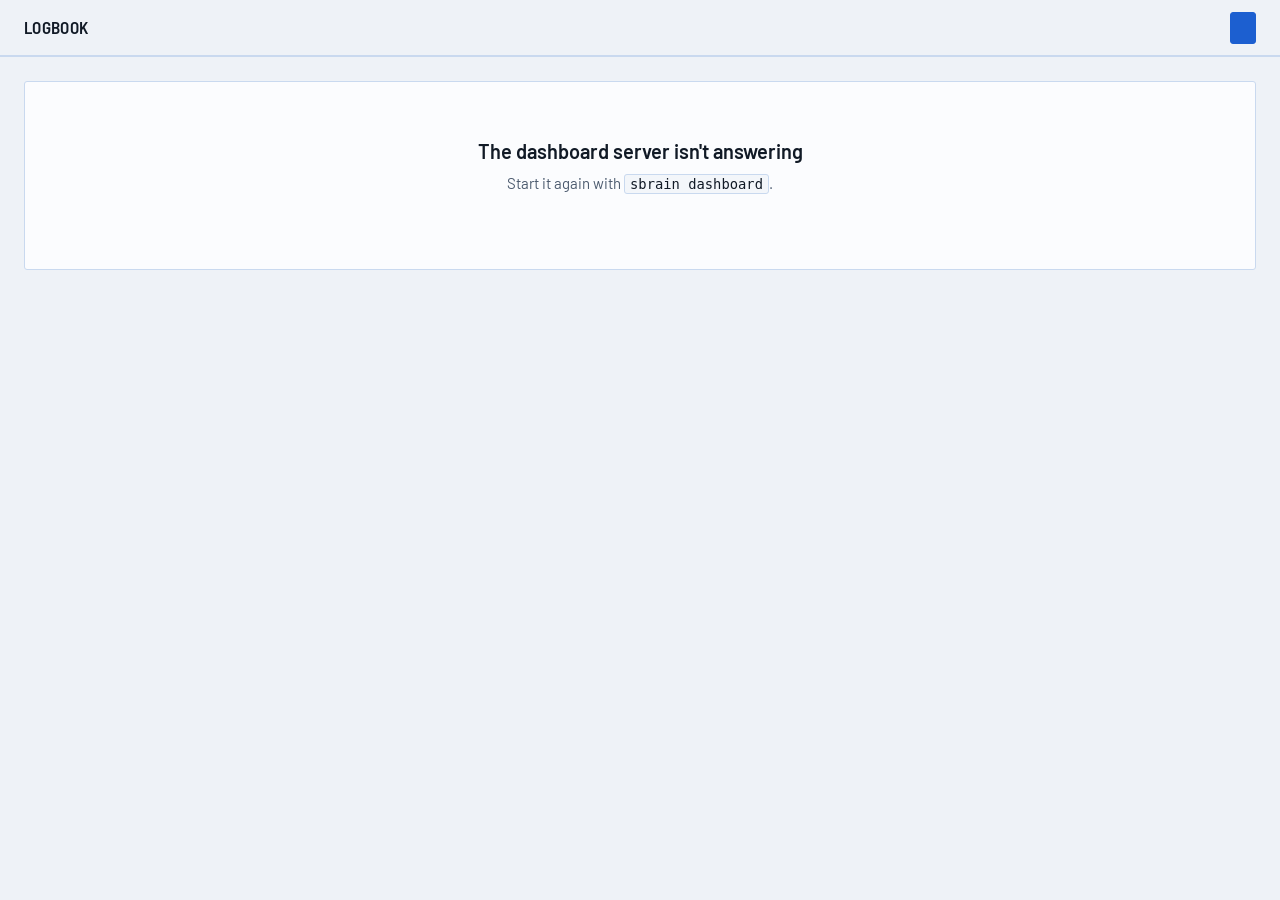
==== src/brain/web/index.html @ 299f67fd "Add the model step, knowledge store, logbook dashboard, and scheduling - Model step through the Anti" ====
<!doctype html>
<html lang="en">
<head>
  <meta charset="utf-8">
  <meta name="viewport" content="width=device-width, initial-scale=1">
  <title>Logbook · Second Brain</title>
  <link rel="icon" href="data:image/svg+xml,%3Csvg xmlns='http://www.w3.org/2000/svg' viewBox='0 0 32 32'%3E%3Crect width='32' height='32' rx='4' fill='%230b0e13'/%3E%3Cpath d='M8 10h16M8 16h16M8 22h10' stroke='%235aa2ff' stroke-width='2.4' stroke-linecap='round'/%3E%3C/svg%3E">
  <link rel="preconnect" href="https://fonts.googleapis.com">
  <link rel="preconnect" href="https://fonts.gstatic.com" crossorigin>
  <link rel="stylesheet" href="https://fonts.googleapis.com/css2?family=Barlow:ital,wght@0,400;0,500;0,600;1,400&family=Barlow+Semi+Condensed:wght@500;600&display=swap">
  <link rel="stylesheet" href="app.css">
  <script>
    try {
      const t = new URLSearchParams(location.search).get("theme") || localStorage.getItem("brain-theme");
      if (t === "light" || t === "dark") document.documentElement.dataset.theme = t;
    } catch (e) {}
  </script>
</head>
<body>
  <svg width="0" height="0" style="position:absolute" aria-hidden="true">
    <symbol id="i-left" viewBox="0 0 16 16"><path d="M10 3.5 5.5 8l4.5 4.5"/></symbol>
    <symbol id="i-right" viewBox="0 0 16 16"><path d="M6 3.5 10.5 8 6 12.5"/></symbol>
    <symbol id="i-run" viewBox="0 0 16 16"><path d="M5 3.2v9.6L12.6 8z"/></symbol>
    <symbol id="i-spin" viewBox="0 0 16 16"><path d="M8 2.2a5.8 5.8 0 1 1-5.6 4.3"/></symbol>
    <symbol id="i-strike" viewBox="0 0 16 16"><path d="M2.5 8h11M5 4.5h6M5 11.5h4"/></symbol>
    <symbol id="i-undo" viewBox="0 0 16 16"><path d="M5.5 4 2.5 7l3 3"/><path d="M2.5 7h7a4 4 0 0 1 0 8h-2"/></symbol>
    <symbol id="i-pin" viewBox="0 0 16 16"><path d="M8 14.5V9.8M4.5 9.8h7l-1.2-2.4V3.2h-4.6v4.2z"/></symbol>
    <symbol id="i-sun" viewBox="0 0 16 16"><circle cx="8" cy="8" r="2.8"/><path d="M8 1.5v1.6M8 12.9v1.6M1.5 8h1.6M12.9 8h1.6M3.4 3.4l1.1 1.1M11.5 11.5l1.1 1.1M3.4 12.6l1.1-1.1M11.5 4.5l1.1-1.1"/></symbol>
    <symbol id="i-moon" viewBox="0 0 16 16"><path d="M13.2 10.1A5.6 5.6 0 0 1 5.9 2.8a5.6 5.6 0 1 0 7.3 7.3z"/></symbol>
    <symbol id="i-auto" viewBox="0 0 16 16"><circle cx="8" cy="8" r="5.6"/><path d="M8 2.4a5.6 5.6 0 0 1 0 11.2z" fill="currentColor" stroke="none"/></symbol>
    <symbol id="i-alert" viewBox="0 0 16 16"><path d="M8 2.2 14.2 13H1.8z"/><path d="M8 6.5v3M8 11.3v.2"/></symbol>
  </svg>

  <header class="top">
    <div class="brand"><b>Logbook</b><span id="owner"></span></div>
    <div class="pager" id="pager"></div>
    <div class="right">
      <div class="lastrun" id="lastrun"></div>
      <button class="btn ghost icon" id="theme" type="button" aria-label="Switch theme"></button>
      <button class="btn primary" id="runnow" type="button"></button>
    </div>
  </header>

  <nav class="tabs" role="tablist" aria-label="Views" id="tabs"></nav>
  <main id="view" tabindex="-1"></main>
  <div class="toast" id="toast" role="status" aria-live="polite"></div>

  <script src="app.js"></script>
</body>
</html>
---- src/brain/web/app.css ----
/* Second brain logbook. Night cockpit by default, cool logbook paper by day. */

:root {
  --ground: #0b0e13;
  --panel: #111722;
  --panel-2: #0e131c;
  --rule: #1f2a3b;
  --rule-strong: #2c3a50;
  --ink: #e6ebf2;
  --ink-2: #97a4b6;
  --ink-3: #8390a3;
  --blue: #5aa2ff;
  --blue-soft: rgba(90, 162, 255, 0.14);
  --pencil: #a7b0bd;
  --warn: #e5a54b;
  --bad: #ff7a6b;
  --bar: #3d7fe0;
  --bar-track: #18202d;
  --shadow: 0 10px 30px -12px rgba(0, 0, 0, 0.65);
  --radius: 3px;
  --font: "Barlow", system-ui, -apple-system, "Segoe UI", sans-serif;
  --font-cond: "Barlow Semi Condensed", "Barlow", system-ui, sans-serif;
  color-scheme: dark;
}

:root[data-theme="light"] {
  --ground: #eef2f7;
  --panel: #fbfcfe;
  --panel-2: #f3f6fa;
  --rule: #c9d9ef;
  --rule-strong: #9fbbe2;
  --ink: #111a26;
  --ink-2: #4b5a6e;
  --ink-3: #586577;
  --blue: #1c5fd0;
  --blue-soft: rgba(28, 95, 208, 0.09);
  --pencil: #5e6878;
  --warn: #9a5b00;
  --bad: #b3261e;
  --bar: #2f6fdc;
  --bar-track: #e3e9f1;
  --shadow: 0 10px 30px -14px rgba(20, 40, 70, 0.28);
  color-scheme: light;
}

@media (prefers-color-scheme: light) {
  :root:not([data-theme="dark"]) {
    --ground: #eef2f7;
    --panel: #fbfcfe;
    --panel-2: #f3f6fa;
    --rule: #c9d9ef;
    --rule-strong: #9fbbe2;
    --ink: #111a26;
    --ink-2: #4b5a6e;
    --ink-3: #586577;
    --blue: #1c5fd0;
    --blue-soft: rgba(28, 95, 208, 0.09);
    --pencil: #5e6878;
    --warn: #9a5b00;
    --bad: #b3261e;
    --bar: #2f6fdc;
    --bar-track: #e3e9f1;
    --shadow: 0 10px 30px -14px rgba(20, 40, 70, 0.28);
    color-scheme: light;
  }
}

* { box-sizing: border-box; }
html { -webkit-text-size-adjust: 100%; }
body {
  margin: 0;
  background: var(--ground);
  color: var(--ink);
  font: 400 15px/1.5 var(--font);
  font-variant-numeric: tabular-nums;
  -webkit-font-smoothing: antialiased;
  min-height: 100vh;
}
::selection { background: var(--blue); color: var(--ground); }
input, textarea { caret-color: var(--blue); }
* { scrollbar-width: thin; scrollbar-color: var(--rule-strong) transparent; }
::-webkit-scrollbar { width: 10px; height: 10px; }
::-webkit-scrollbar-thumb { background: var(--rule-strong); border: 3px solid var(--ground); border-radius: 6px; }
a { color: var(--blue); text-underline-offset: 3px; text-decoration-thickness: 1px; }
button, select, input { font: inherit; color: inherit; }
:focus-visible { outline: 2px solid var(--blue); outline-offset: 2px; border-radius: 2px; }
.sr { position: absolute; width: 1px; height: 1px; overflow: hidden; clip: rect(0 0 0 0); white-space: nowrap; }
svg.i { width: 16px; height: 16px; flex: none; stroke: currentColor; fill: none; stroke-width: 1.6; stroke-linecap: round; stroke-linejoin: round; }

/* ---------- page header */

.top {
  position: sticky; top: 0; z-index: 20;
  display: grid; grid-template-columns: 1fr auto 1fr; align-items: center; gap: 16px;
  height: 56px; padding: 0 24px;
  background: var(--ground);
  border-bottom: 1px solid var(--rule);
}
.brand { display: flex; align-items: baseline; gap: 10px; min-width: 0; }
.brand b { font: 600 17px/1 var(--font-cond); letter-spacing: 0.02em; text-transform: uppercase; }
.brand span { color: var(--ink-3); font-size: 13px; white-space: nowrap; overflow: hidden; text-overflow: ellipsis; }
.pager { display: flex; align-items: center; gap: 4px; }
.pager .label { min-width: 230px; text-align: center; font: 600 15px/1 var(--font-cond); letter-spacing: 0.02em; }
.pager .label small { display: block; margin-top: 4px; font: 400 12px/1 var(--font); color: var(--ink-3); letter-spacing: 0; }
.right { display: flex; align-items: center; justify-content: flex-end; gap: 10px; min-width: 0; }
.lastrun { color: var(--ink-3); font-size: 12.5px; text-align: right; line-height: 1.3; white-space: nowrap; overflow: hidden; text-overflow: ellipsis; }
.lastrun b { color: var(--ink-2); font-weight: 500; }

.btn {
  display: inline-flex; align-items: center; gap: 7px;
  height: 32px; padding: 0 12px;
  border: 1px solid var(--rule-strong); border-radius: var(--radius);
  background: var(--panel); color: var(--ink);
  font: 500 13.5px/1 var(--font); cursor: pointer; white-space: nowrap;
  transition: border-color 0.15s, background 0.15s, color 0.15s;
}
.btn:hover { border-color: var(--ink-3); }
.btn:disabled { opacity: 0.55; cursor: default; }
.btn.primary { background: var(--blue); border-color: var(--blue); color: var(--ground); font-weight: 600; }
.btn.primary:hover { filter: brightness(1.08); }
.btn.ghost { background: transparent; border-color: transparent; color: var(--ink-2); }
.btn.ghost:hover { color: var(--ink); border-color: var(--rule-strong); }
.btn.small { height: 26px; padding: 0 9px; font-size: 12.5px; }
.btn.icon { width: 32px; padding: 0; justify-content: center; }
.btn.running .spin { animation: spin 1s linear infinite; }
@keyframes spin { to { transform: rotate(360deg); } }

/* ---------- index tabs */

.tabs { display: flex; gap: 2px; padding: 0 24px; border-bottom: 1px solid var(--rule); background: var(--panel-2); }
.tab {
  position: relative; white-space: nowrap; flex: none; display: inline-flex; align-items: center; gap: 8px;
  padding: 12px 14px 11px; border: 0; background: none; cursor: pointer;
  color: var(--ink-2); font: 600 13px/1 var(--font-cond); letter-spacing: 0.07em; text-transform: uppercase;
}
.tab:hover { color: var(--ink); }
.tab[aria-selected="true"] { color: var(--ink); }
.tab[aria-selected="true"]::after { content: ""; position: absolute; left: 10px; right: 10px; bottom: -1px; height: 2px; background: var(--blue); }
.tab .count { font: 500 11.5px/1 var(--font); letter-spacing: 0; color: var(--ink-3); text-transform: none; }
.tab .flag { width: 6px; height: 6px; border-radius: 50%; background: var(--warn); }

main { padding: 24px 24px 64px; max-width: 1480px; margin: 0 auto; }

/* ---------- logbook page */

.page { display: grid; grid-template-columns: minmax(0, 62fr) minmax(300px, 38fr); gap: 0; border: 1px solid var(--rule); border-radius: var(--radius); background: var(--panel); }
.page > section { min-width: 0; overflow-x: auto; }
.margin { border-left: 1px solid var(--rule-strong); padding: 22px 24px 26px; background: var(--panel-2); }
.banner { display: flex; align-items: center; gap: 10px; padding: 10px 16px; border-bottom: 1px dashed var(--rule-strong); color: var(--ink-2); font-size: 13.5px; }
.banner svg { color: var(--warn); }

table.log { width: 100%; border-collapse: collapse; }
.log th {
  padding: 11px 10px 9px; text-align: right; vertical-align: bottom;
  background: var(--panel); border-bottom: 1px solid var(--rule-strong);
  font: 600 11.5px/1.15 var(--font-cond); letter-spacing: 0.08em; text-transform: uppercase; color: var(--ink-3);
}
.log th:first-child, .log td:first-child { text-align: left; padding-left: 18px; }
.log th:nth-child(2), .log td:nth-child(2) { text-align: left; }
.log th.att { width: 24%; text-align: left; }
.log td { padding: 0 10px; height: 44px; border-bottom: 1px solid var(--rule); text-align: right; white-space: nowrap; }
.log td + td, .log th + th { border-left: 1px solid var(--rule); }
.log tr.row { cursor: pointer; }
.log tr.row:hover td { background: var(--blue-soft); }
.log tr.row[aria-expanded="true"] td { background: var(--blue-soft); border-bottom-color: transparent; }
.pname { display: flex; flex-direction: column; justify-content: center; min-width: 0; }
.pname b { font-weight: 600; overflow: hidden; text-overflow: ellipsis; max-width: 30ch; }
.pname small { color: var(--ink-3); font-size: 12px; margin-top: 1px; overflow: hidden; text-overflow: ellipsis; max-width: 34ch; }
.num.zero { color: var(--ink-3); }
.log tr.row td { border-bottom: 0; height: 40px; padding-top: 8px; }
.remark td { padding: 0 18px 12px; height: auto; text-align: left; white-space: normal; border-left: 0 !important; cursor: pointer; }
.remark p { margin: 0; max-width: 92ch; color: var(--ink-2); font-size: 13.5px; display: -webkit-box; -webkit-line-clamp: 2; -webkit-box-orient: vertical; overflow: hidden; }
.remark.open td { background: var(--blue-soft); }
.remark.open p { display: block; color: var(--ink); }
.log tr.row:hover + .remark td { background: var(--blue-soft); }
.m-state { display: none; }
.remark .links { margin-top: 8px; font-size: 13px; }
.log tr.blank td { height: 44px; cursor: default; }
.log tfoot td { height: 38px; font-weight: 600; background: var(--panel-2); }
.log tfoot tr:first-child td { border-top: 3px double var(--rule-strong); }
.log thead th { border-bottom: 3px double var(--rule-strong); }
.log tfoot td:first-child { font: 600 11.5px/1 var(--font-cond); letter-spacing: 0.08em; text-transform: uppercase; color: var(--ink-2); }
.log tfoot tr.fwd td { color: var(--ink-2); font-weight: 500; }

/* attention bar on one fixed scale */
.att-bar { display: flex; align-items: center; gap: 10px; }
.att-bar .track { position: relative; flex: 1; height: 8px; background: var(--bar-track); border-radius: 1px;
  background-image: repeating-linear-gradient(90deg, transparent 0 calc(10% - 1px), var(--rule) calc(10% - 1px) 10%); }
.att-bar .fill { position: absolute; inset: 0 auto 0 0; background: var(--bar); border-radius: 1px; }
.att-bar .v { width: 3.2ch; color: var(--ink-2); font-size: 13px; }

/* state glyph: line pattern carries the state, colour only supports it */
.state { display: inline-flex; align-items: center; gap: 8px; color: var(--ink-2); font-size: 13.5px; }
.state::before { content: ""; width: 18px; height: 0; border-top: 2px solid currentColor; }
.state.ongoing { color: var(--blue); }
.state.ongoing::before { border-top-style: solid; }
.state.exploring::before { border-top-style: dashed; }
.state.on-hold::before { border-top-style: dotted; border-top-width: 3px; }
.state.earlier::before { border-top: 1px solid var(--rule-strong); }
.state .pin { color: var(--blue); }

/* ---------- remarks margin */

.margin h2, .section-head h2 { margin: 0 0 12px; font: 600 11.5px/1 var(--font-cond); letter-spacing: 0.1em; text-transform: uppercase; color: var(--ink-3); }
.headline { margin: 0 0 12px; font: 600 22px/1.25 var(--font); letter-spacing: -0.01em; text-wrap: balance; }
.summary { margin: 0 0 22px; color: var(--ink-2); max-width: 70ch; }
.margin ul.hl { list-style: none; margin: 0 0 24px; padding: 0; }
.margin ul.hl li { position: relative; padding: 7px 0 7px 18px; border-top: 1px solid var(--rule); }
.margin ul.hl li::before { content: ""; position: absolute; left: 2px; top: 16px; width: 8px; border-top: 2px solid var(--blue); }
.margin .meta { color: var(--ink-3); font-size: 12.5px; margin-top: 22px; }

/* ---------- entries: ink, pencil, struck */

.entries { list-style: none; margin: 0; padding: 0; }
.entry { position: relative; display: grid; grid-template-columns: minmax(0, 1fr) auto; gap: 4px 14px; padding: 11px 0 12px; border-top: 1px solid var(--rule); }
.entry .text { position: relative; justify-self: start; }
.entry.ink .text { color: var(--ink); text-decoration: underline 1.5px var(--blue); text-underline-offset: 5px; }
.entry.pencil .text { color: var(--pencil); text-decoration: underline 1px dashed var(--pencil); text-underline-offset: 5px; }
.entry .sub { grid-column: 1; color: var(--ink-3); font-size: 12.5px; }
.entry .acts { grid-row: 1 / span 2; grid-column: 2; display: flex; gap: 4px; align-items: flex-start; }
.entry .kind { font: 600 10.5px/1 var(--font-cond); letter-spacing: 0.08em; text-transform: uppercase; color: var(--ink-3); margin-right: 8px; }
.quotes { grid-column: 1 / -1; margin: 6px 0 0; padding: 0; list-style: none; }
.quotes li { padding: 6px 0 6px 14px; border-left: 1px solid var(--rule-strong); color: var(--ink-2); font-size: 13.5px; }
.quotes li q { font-style: italic; color: var(--ink); quotes: "“" "”"; }
.quotes li small { display: block; color: var(--ink-3); font-size: 12px; margin-top: 2px; }

/* the correction stroke: one ruled line, drawn left to right */
.text.strikable::after {
  content: ""; position: absolute; left: -2px; right: -2px; top: 55%;
  height: 1.5px; background: var(--ink-2);
  transform: scaleX(0); transform-origin: left center;
  transition: transform 0.32s cubic-bezier(0.16, 1, 0.3, 1);
}
.entry.struck .text, .note.struck .text { color: var(--ink-3); text-decoration: none; }
.entry.struck .text::after, .note.struck .text::after { transform: scaleX(1); }
.entry.struck .sub, .entry.struck .quotes { opacity: 0.6; }
@media (prefers-reduced-motion: reduce) { .text.strikable::after { transition: none; } }

.strike, .undo { display: inline-flex; align-items: center; gap: 5px; height: 26px; padding: 0 8px; border: 1px solid transparent; border-radius: var(--radius); background: none; color: var(--ink-3); font-size: 12.5px; cursor: pointer; }
.strike:hover { color: var(--bad); border-color: var(--rule-strong); }
.undo { color: var(--blue); }
.undo:hover { border-color: var(--rule-strong); }
.linkish { border: 0; background: none; padding: 0; color: var(--ink-3); font-size: 12.5px; cursor: pointer; text-decoration: underline dotted; text-underline-offset: 3px; }
.linkish:hover { color: var(--ink); }

/* ---------- register (projects) */

.section-head { display: flex; align-items: baseline; justify-content: space-between; gap: 16px; margin: 30px 0 10px; }
.section-head:first-child { margin-top: 0; }
.section-head p { margin: 0; color: var(--ink-3); font-size: 13px; }
.sheet { border: 1px solid var(--rule); border-radius: var(--radius); background: var(--panel); overflow: hidden; }
.reg-row { display: grid; grid-template-columns: minmax(180px, 1.1fr) minmax(0, 2fr) 208px 128px 232px; align-items: center; gap: 0; border-top: 1px solid var(--rule); }
.reg-row:first-child { border-top: 0; }
.reg-row > * { padding: 10px 14px; min-width: 0; }
.reg-row > * + * { border-left: 1px solid var(--rule); align-self: stretch; display: flex; align-items: center; }
.reg-row.head > * { padding-top: 10px; padding-bottom: 8px; font: 600 11px/1 var(--font-cond); letter-spacing: 0.08em; text-transform: uppercase; color: var(--ink-3); background: var(--panel-2); }
.reg-row .blurb { color: var(--ink-2); font-size: 13.5px; }
.reg-row .blurb span { display: -webkit-box; -webkit-line-clamp: 2; -webkit-box-orient: vertical; overflow: hidden; }
.reg-row .when { color: var(--ink-2); font-size: 13px; }
.reg-open { display: flex; flex-direction: column; align-items: flex-start; gap: 1px; border: 0; background: none; padding: 0; text-align: left; cursor: pointer; }
.reg-open b { font-weight: 600; }
.reg-open small { color: var(--ink-3); font-size: 12px; }
.reg-row.open { background: var(--blue-soft); }

/* eight weeks on one axis, one fixed scale */
.weeks8 { display: grid; grid-template-columns: repeat(8, 1fr); gap: 3px; width: 100%; height: 22px; align-items: end; }
.weeks8 i { display: block; background: var(--bar); border-radius: 1px; min-height: 2px; }
.weeks8 i.none { background: var(--bar-track); height: 2px !important; }
.weeks8.labels { height: auto; }
.weeks8.m-only { display: none; margin-top: 4px; }
.weeks8.labels span { font: 500 10px/1 var(--font); color: var(--ink-3); text-align: center; letter-spacing: 0; }

.detail { border-top: 1px solid var(--rule); padding: 18px 20px 22px; background: var(--panel-2); display: grid; grid-template-columns: minmax(0, 1.2fr) minmax(0, 1fr); gap: 28px; }
.detail h3 { margin: 0 0 10px; font: 600 11.5px/1 var(--font-cond); letter-spacing: 0.1em; text-transform: uppercase; color: var(--ink-3); }
.detail .notes { list-style: none; margin: 0 0 18px; padding: 0; }
.note { display: grid; grid-template-columns: 88px minmax(0, 1fr) auto; gap: 10px; align-items: baseline; padding: 7px 0; border-top: 1px solid var(--rule); }
.note .k { font: 600 10.5px/1.4 var(--font-cond); letter-spacing: 0.08em; text-transform: uppercase; color: var(--ink-3); }
.note .text { position: relative; justify-self: start; }
.timeline { list-style: none; margin: 0; padding: 0; }
.timeline li { padding: 8px 0 10px; border-top: 1px solid var(--rule); }
.timeline li b { display: block; font: 600 12px/1.4 var(--font-cond); letter-spacing: 0.04em; color: var(--ink-2); }
.timeline li p { margin: 2px 0 0; color: var(--ink); font-size: 14px; max-width: 72ch; }
.subs { display: flex; flex-wrap: wrap; gap: 6px; margin: 0 0 18px; }
.subs span { padding: 3px 8px; border: 1px solid var(--rule-strong); border-radius: var(--radius); font-size: 12.5px; color: var(--ink-2); }

.segmented { display: inline-flex; border: 1px solid var(--rule-strong); border-radius: var(--radius); overflow: hidden; }
.segmented button { height: 26px; padding: 0 9px; border: 0; background: none; color: var(--ink-2); font-size: 12.5px; cursor: pointer; }
.segmented button + button { border-left: 1px solid var(--rule-strong); }
.segmented button[aria-pressed="true"] { background: var(--blue-soft); color: var(--blue); font-weight: 600; }
.segmented button:hover { color: var(--ink); }

.question { display: grid; grid-template-columns: minmax(0, 1fr) auto; gap: 8px 20px; align-items: center; padding: 14px 18px; border-top: 1px solid var(--rule); }
.question:first-child { border-top: 0; }
.question b { font-weight: 600; }
.question p { margin: 2px 0 0; color: var(--ink-2); font-size: 13.5px; }
.question .choices { display: flex; gap: 6px; flex-wrap: wrap; justify-content: flex-end; }

.folders { columns: 3 260px; column-gap: 0; }
.fgroup { break-inside: avoid; padding: 12px 16px 14px; border-right: 1px solid var(--rule); border-bottom: 1px solid var(--rule); }
.fgroup h4 { margin: 0 0 6px; font: 600 11.5px/1 var(--font-cond); letter-spacing: 0.08em; text-transform: uppercase; color: var(--ink-3); }
.folder { display: flex; align-items: center; justify-content: space-between; gap: 8px; padding: 4px 0; font-size: 13.5px; }
.folder span { overflow: hidden; text-overflow: ellipsis; white-space: nowrap; }
.folder.tracked span { color: var(--ink); }
.folder:not(.tracked) span { color: var(--ink-2); }
.folder select { height: 24px; max-width: 150px; border: 1px solid transparent; border-radius: var(--radius); background: transparent; color: var(--ink-3); font-size: 12px; padding: 0 4px; text-align: right; cursor: pointer; }
.folder select:hover, .folder select:focus-visible { border-color: var(--rule-strong); color: var(--ink); background: var(--panel); }
.folder select option { background: var(--panel); color: var(--ink); }
.filter { height: 30px; width: 220px; padding: 0 10px; border: 1px solid var(--rule-strong); border-radius: var(--radius); background: var(--panel); }
.filter::placeholder { color: var(--ink-3); }

/* ---------- about */

.about { display: grid; grid-template-columns: minmax(0, 1fr) 300px; gap: 24px; align-items: start; }
.about .sheet { padding: 6px 20px 10px; }
.about .sheet .entry:first-child { border-top: 0; }
.legend { position: sticky; top: 120px; padding: 18px 20px; border: 1px solid var(--rule); border-radius: var(--radius); background: var(--panel-2); color: var(--ink-2); font-size: 13.5px; }
.legend p { margin: 0 0 12px; }
.legend .sample { display: block; margin: 4px 0 12px; }
.legend .sample.ink { text-decoration: underline 1.5px var(--blue); text-underline-offset: 5px; color: var(--ink); }
.legend .sample.pencil { text-decoration: underline 1px dashed var(--pencil); text-underline-offset: 5px; color: var(--pencil); }
.legend .sample.struck { position: relative; justify-self: start; color: var(--ink-3); }
.legend .sample.struck::after { transform: scaleX(1); }
.chips { display: flex; flex-wrap: wrap; gap: 6px; margin: 0 0 14px; }

/* ---------- runs */

table.runs { width: 100%; border-collapse: collapse; }
.runs th { padding: 10px 12px 8px; text-align: left; font: 600 11px/1 var(--font-cond); letter-spacing: 0.08em; text-transform: uppercase; color: var(--ink-3); border-bottom: 1px solid var(--rule-strong); background: var(--panel-2); }
.runs td { padding: 10px 12px; border-bottom: 1px solid var(--rule); font-size: 13.5px; vertical-align: top; }
.runs td.n, .runs th.n { text-align: right; }
.runs .err { color: var(--bad); white-space: pre-wrap; font-size: 12.5px; margin-top: 4px; }
.ok, .fail { display: inline-flex; align-items: center; gap: 7px; }
.ok::before { content: ""; width: 14px; border-top: 2px solid var(--blue); }
.fail { color: var(--bad); }
.fail::before { content: ""; width: 14px; border-top: 2px dashed var(--bad); }
.live { margin-bottom: 20px; padding: 16px 20px; border: 1px solid var(--rule-strong); border-radius: var(--radius); background: var(--panel); }
.live h2 { margin: 0 0 10px; display: flex; align-items: center; gap: 10px; font: 600 12px/1 var(--font-cond); letter-spacing: 0.1em; text-transform: uppercase; color: var(--ink-2); }
.live pre { margin: 0; max-height: 280px; overflow: auto; font: 400 12.5px/1.6 ui-monospace, "Cascadia Mono", Consolas, monospace; color: var(--ink-2); white-space: pre-wrap; }
.live pre b { color: var(--ink); font-weight: 500; }

/* ---------- empty, toast */

.empty { padding: 56px 24px; text-align: center; color: var(--ink-2); }
.empty h2 { margin: 0 0 8px; color: var(--ink); font: 600 20px/1.3 var(--font); }
.empty p { margin: 0 auto 18px; max-width: 52ch; }
.toast { position: fixed; left: 50%; bottom: 22px; transform: translate(-50%, 16px); opacity: 0; display: flex; align-items: center; gap: 12px; padding: 10px 12px 10px 16px; border: 0; border-radius: var(--radius); background: var(--panel); box-shadow: var(--shadow), 0 0 0 1px var(--rule-strong); font-size: 13.5px; transition: opacity 0.2s, transform 0.25s cubic-bezier(0.16, 1, 0.3, 1); pointer-events: none; z-index: 40; }
.toast.show { opacity: 1; transform: translate(-50%, 0); pointer-events: auto; }
.toast.error > span { color: var(--bad); }

/* ---------- narrow screens */

@media (max-width: 1100px) {
  .page { grid-template-columns: minmax(0, 1fr); }
  .margin { border-left: 0; border-top: 1px solid var(--rule-strong); }
  .about { grid-template-columns: 1fr; }
  .legend { position: static; }
  .reg-row { grid-template-columns: minmax(160px, 1fr) minmax(0, 1.4fr) 180px 150px; }
  .reg-row > :nth-child(4) { display: none; }
  .detail { grid-template-columns: 1fr; }
}
@media (max-width: 760px) {
  .top { grid-template-columns: 1fr auto; height: auto; padding: 10px 14px; row-gap: 8px; }
  .pager { grid-column: 1 / -1; grid-row: 2; justify-content: center; }
  .lastrun { display: none; }
  .tabs { padding: 0 8px; }
  .tab { flex: 1 1 0; justify-content: center; padding-left: 4px; padding-right: 4px; letter-spacing: 0.04em; }
  .tab .count { display: none; }
  .weeks8.m-only { display: grid; }
  main { padding: 14px 10px 48px; }
  .log td:first-child { white-space: normal; }
  .pname b, .pname small { max-width: none; white-space: normal; }
  .log .hide-sm, .log th:nth-child(2), .log tr.row td:nth-child(2), .log tfoot td:nth-child(2) { display: none; }
  /* Fixed layout: the header row sets the three visible columns, so the 8-column remark span adds no phantom width. */
  table.log { table-layout: fixed; }
  .log th:first-child { width: 50%; }
  .log th:nth-child(3) { width: 16%; }
  .log th.att { width: 34%; }
  .m-state { display: block; margin-top: 3px; }
  .log tfoot td:last-child { white-space: normal; line-height: 1.3; padding-top: 6px; padding-bottom: 6px; }
  .m-state .state { font-size: 12.5px; }
  .brand span { display: none; }
  .reg-row.head { display: none; }
  .reg-row { grid-template-columns: minmax(0, 1fr) auto; }
  .reg-row > :nth-child(2), .reg-row > :nth-child(4) { display: none; }
  .reg-row > :nth-child(3) { grid-column: 1 / -1; grid-row: 2; border-left: 0; padding-top: 0; }
  .reg-row > :nth-child(5) { grid-column: 2; grid-row: 1; border-left: 0; }
  .section-head { flex-wrap: wrap; }
  .filter { width: 100%; }
  .question { grid-template-columns: 1fr; }
  .question .choices { justify-content: flex-start; }
}

code { font: 500 0.92em/1 ui-monospace, "Cascadia Mono", Consolas, monospace; padding: 1px 5px; border: 1px solid var(--rule); border-radius: var(--radius); background: var(--panel-2); color: var(--ink); }
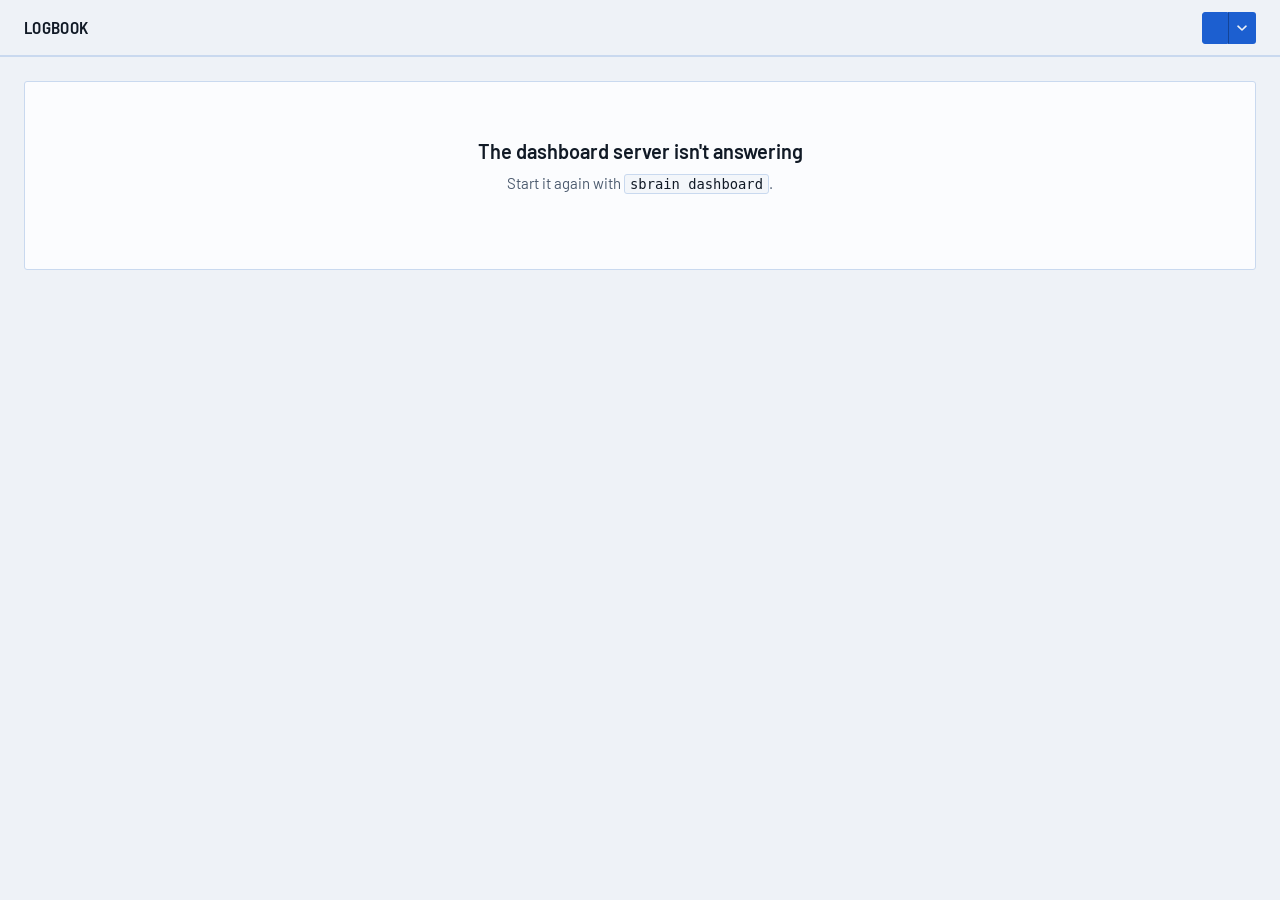
==== commit 00413127: "Add a Codex CLI backend, run-now model picker, and parser fixes - `sbrain run --cli codex --model <i" ====
--- a/src/brain/web/index.html
+++ b/src/brain/web/index.html
@@ -28,6 +28,7 @@
     <symbol id="i-sun" viewBox="0 0 16 16"><circle cx="8" cy="8" r="2.8"/><path d="M8 1.5v1.6M8 12.9v1.6M1.5 8h1.6M12.9 8h1.6M3.4 3.4l1.1 1.1M11.5 11.5l1.1 1.1M3.4 12.6l1.1-1.1M11.5 4.5l1.1-1.1"/></symbol>
     <symbol id="i-moon" viewBox="0 0 16 16"><path d="M13.2 10.1A5.6 5.6 0 0 1 5.9 2.8a5.6 5.6 0 1 0 7.3 7.3z"/></symbol>
     <symbol id="i-auto" viewBox="0 0 16 16"><circle cx="8" cy="8" r="5.6"/><path d="M8 2.4a5.6 5.6 0 0 1 0 11.2z" fill="currentColor" stroke="none"/></symbol>
+    <symbol id="i-down" viewBox="0 0 16 16"><path d="M4 6.2 8 10l4-3.8"/></symbol>
     <symbol id="i-alert" viewBox="0 0 16 16"><path d="M8 2.2 14.2 13H1.8z"/><path d="M8 6.5v3M8 11.3v.2"/></symbol>
   </svg>
 
@@ -37,7 +38,13 @@
     <div class="right">
       <div class="lastrun" id="lastrun"></div>
       <button class="btn ghost icon" id="theme" type="button" aria-label="Switch theme"></button>
-      <button class="btn primary" id="runnow" type="button"></button>
+      <div class="runsplit">
+        <button class="btn primary" id="runnow" type="button"></button>
+        <button class="btn primary icon" id="runpick" type="button" aria-haspopup="dialog" aria-expanded="false" aria-controls="runmenu" aria-label="Choose CLI, model and effort">
+          <svg class="i" aria-hidden="true"><use href="#i-down"/></svg>
+        </button>
+      </div>
+      <div class="runmenu" id="runmenu" role="dialog" aria-label="Run now settings" hidden></div>
     </div>
   </header>
 
--- a/src/brain/web/app.css
+++ b/src/brain/web/app.css
@@ -123,6 +123,31 @@
 .btn.small { height: 26px; padding: 0 9px; font-size: 12.5px; }
 .btn.icon { width: 32px; padding: 0; justify-content: center; }
 .btn.running .spin { animation: spin 1s linear infinite; }
+
+/* Run now: the main button runs with the current choice; the caret opens the choice. */
+.right { position: relative; }
+.runsplit { display: inline-flex; }
+.runsplit #runnow { border-top-right-radius: 0; border-bottom-right-radius: 0; }
+.runsplit #runpick { width: 28px; border-top-left-radius: 0; border-bottom-left-radius: 0; border-left: 1px solid rgba(0, 0, 0, 0.28); }
+#runpick[aria-expanded="true"] svg { transform: rotate(180deg); }
+.runmenu { position: absolute; top: calc(100% + 10px); right: 0; z-index: 30; width: 310px; max-width: calc(100vw - 32px); padding: 14px 16px 16px; border: 1px solid var(--rule-strong); border-radius: var(--radius); background: var(--panel); box-shadow: var(--shadow); }
+.runmenu[hidden] { display: none; }
+.runmenu h3 { margin: 0 0 10px; font: 600 11px/1 var(--font-cond); letter-spacing: 0.08em; text-transform: uppercase; color: var(--ink-3); }
+.runmenu .field { display: block; margin-top: 12px; font-size: 12.5px; color: var(--ink-2); }
+.runmenu select { display: block; width: 100%; height: 30px; margin-top: 5px; padding: 0 6px; border: 1px solid var(--rule-strong); border-radius: var(--radius); background: var(--panel-2); }
+.runmenu select:disabled { opacity: 0.55; }
+.runmenu select option { background: var(--panel); color: var(--ink); }
+.runmenu .hint { margin: 10px 0 0; font-size: 12px; line-height: 1.4; color: var(--ink-3); }
+.runmenu .hint.loading { display: flex; align-items: center; gap: 8px; }
+.runmenu .hint .spin { animation: spin 1s linear infinite; }
+.runmenu .actions { display: flex; align-items: center; justify-content: space-between; gap: 8px; margin-top: 16px; }
+.seg { display: flex; border: 1px solid var(--rule-strong); border-radius: var(--radius); overflow: hidden; }
+.seg button { flex: 1 1 0; height: 30px; border: 0; background: transparent; color: var(--ink-2); font-size: 13px; cursor: pointer; }
+.seg button + button { border-left: 1px solid var(--rule-strong); }
+.seg button[aria-pressed="true"] { background: var(--blue-soft); color: var(--ink); box-shadow: inset 0 -2px 0 var(--blue); }
+.seg button:disabled { opacity: 0.45; cursor: default; }
+.runs .unmeasured { color: var(--ink-3); font-size: 12.5px; }
+.runs .sub { display: block; margin-top: 2px; color: var(--ink-3); font-size: 12px; }
 @keyframes spin { to { transform: rotate(360deg); } }
 
 /* ---------- index tabs */
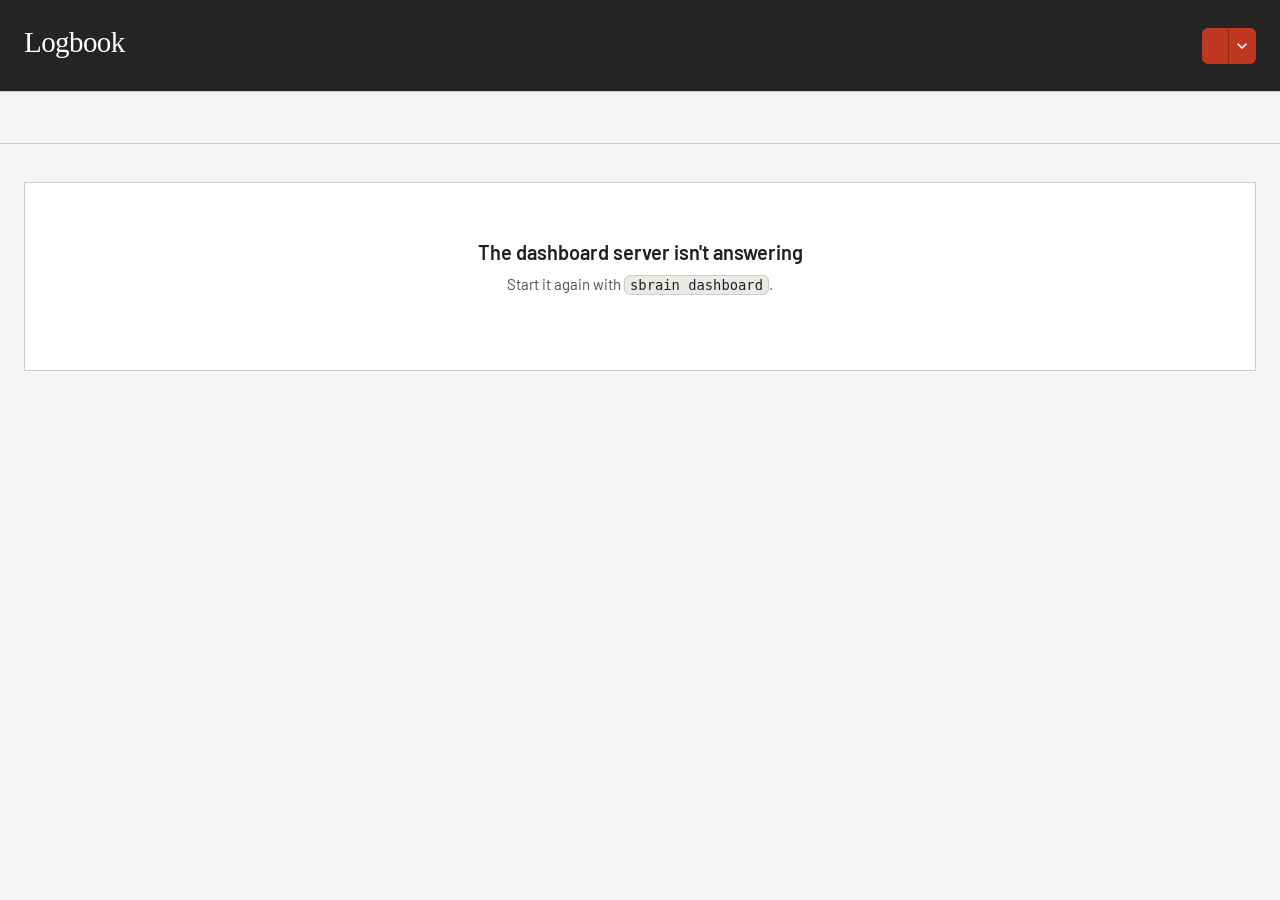
==== commit 0fa6be41: "Dashboard reading-room redesign and labels for the new entry kinds Restyles the dashboard (reading-r" ====
--- a/src/brain/web/index.html
+++ b/src/brain/web/index.html
@@ -4,11 +4,12 @@
   <meta charset="utf-8">
   <meta name="viewport" content="width=device-width, initial-scale=1">
   <title>Logbook · Second Brain</title>
-  <link rel="icon" href="data:image/svg+xml,%3Csvg xmlns='http://www.w3.org/2000/svg' viewBox='0 0 32 32'%3E%3Crect width='32' height='32' rx='4' fill='%230b0e13'/%3E%3Cpath d='M8 10h16M8 16h16M8 22h10' stroke='%235aa2ff' stroke-width='2.4' stroke-linecap='round'/%3E%3C/svg%3E">
+  <link rel="icon" href="data:image/svg+xml,%3Csvg xmlns='http://www.w3.org/2000/svg' viewBox='0 0 32 32'%3E%3Crect width='32' height='32' rx='4' fill='%230b0e13'/%3E%3Cpath d='M8 10h16M8 16h16M8 22h10' stroke='%23c13822' stroke-width='2.4' stroke-linecap='round'/%3E%3C/svg%3E">
   <link rel="preconnect" href="https://fonts.googleapis.com">
   <link rel="preconnect" href="https://fonts.gstatic.com" crossorigin>
   <link rel="stylesheet" href="https://fonts.googleapis.com/css2?family=Barlow:ital,wght@0,400;0,500;0,600;1,400&family=Barlow+Semi+Condensed:wght@500;600&display=swap">
   <link rel="stylesheet" href="app.css">
+  <link rel="stylesheet" href="reading-room.css">
   <script>
     try {
       const t = new URLSearchParams(location.search).get("theme") || localStorage.getItem("brain-theme");
@@ -50,6 +51,7 @@
 
   <nav class="tabs" role="tablist" aria-label="Views" id="tabs"></nav>
   <main id="view" tabindex="-1"></main>
+  <div id="week-picker" class="week-picker" role="dialog" aria-label="Choose a week" hidden></div>
   <div class="toast" id="toast" role="status" aria-live="polite"></div>
 
   <script src="app.js"></script>
--- a/src/brain/web/app.css
+++ b/src/brain/web/app.css
@@ -152,7 +152,8 @@
 
 /* ---------- index tabs */
 
-.tabs { display: flex; gap: 2px; padding: 0 24px; border-bottom: 1px solid var(--rule); background: var(--panel-2); }
+.tabs { position: sticky; top: 0; z-index: 15; display: flex; gap: 2px; padding: 0 24px; border-bottom: 1px solid var(--rule); background: var(--panel-2); }
+.section-head, .ledger-header, .context-body, .note-section { scroll-margin-top: 64px; }
 .tab {
   position: relative; white-space: nowrap; flex: none; display: inline-flex; align-items: center; gap: 8px;
   padding: 12px 14px 11px; border: 0; background: none; cursor: pointer;
@@ -168,11 +169,32 @@
 
 /* ---------- logbook page */
 
-.page { display: grid; grid-template-columns: minmax(0, 62fr) minmax(300px, 38fr); gap: 0; border: 1px solid var(--rule); border-radius: var(--radius); background: var(--panel); }
+/* ---------- logbook page */
+
+.log-container { min-width: 0; }
+.week-overview { margin-bottom: 24px; padding-bottom: 18px; border-bottom: 1px solid var(--rule); }
+.summary-wrapper { position: relative; margin-bottom: 8px; }
+.summary.clamped { display: -webkit-box; -webkit-line-clamp: 3; -webkit-box-orient: vertical; overflow: hidden; margin-bottom: 6px; }
+.toggle-summary-btn { margin-bottom: 8px; }
+
+.page { display: grid; grid-template-columns: minmax(0, 62fr) minmax(300px, 38fr); gap: 0; border: 1px solid var(--rule); border-radius: var(--radius); background: var(--panel); align-items: start; }
 .page > section { min-width: 0; overflow-x: auto; }
-.margin { border-left: 1px solid var(--rule-strong); padding: 22px 24px 26px; background: var(--panel-2); }
+.ledger-header { display: flex; align-items: center; justify-content: space-between; gap: 12px; padding: 12px 18px 8px; border-bottom: 1px solid var(--rule); }
+.ledger-header h2 { margin: 0; font: 600 12px/1 var(--font-cond); letter-spacing: 0.08em; text-transform: uppercase; color: var(--ink-3); }
+.margin { border-left: 1px solid var(--rule-strong); padding: 22px 24px 26px; background: var(--panel-2); min-width: 0; }
 .banner { display: flex; align-items: center; gap: 10px; padding: 10px 16px; border-bottom: 1px dashed var(--rule-strong); color: var(--ink-2); font-size: 13.5px; }
 .banner svg { color: var(--warn); }
+
+.context-switch { display: flex; gap: 6px; border-bottom: 1px solid var(--rule); padding-bottom: 14px; margin-bottom: 16px; flex-wrap: wrap; }
+.context-switch .btn.active { background: var(--blue-soft); color: var(--ink); border-color: var(--blue); font-weight: 600; }
+.empty-context { margin: 12px 0; color: var(--ink-3); font-style: italic; }
+
+.pager-nav { display: flex; align-items: center; justify-content: space-between; gap: 10px; padding: 8px 0; font-size: 13px; }
+.pager-range { color: var(--ink-3); font-size: 12px; }
+.pager-btns { display: flex; align-items: center; gap: 6px; }
+.pager-count { color: var(--ink-3); font-size: 12px; min-width: 44px; text-align: center; }
+.icon-btn { display: inline-flex; align-items: center; gap: 4px; }
+.icon-btn .btn-txt { display: inline; }
 
 table.log { width: 100%; border-collapse: collapse; }
 .log th {
@@ -194,18 +216,21 @@
 .num.zero { color: var(--ink-3); }
 .log tr.row td { border-bottom: 0; height: 40px; padding-top: 8px; }
 .remark td { padding: 0 18px 12px; height: auto; text-align: left; white-space: normal; border-left: 0 !important; cursor: pointer; }
+.remark-content { display: flex; flex-direction: column; gap: 6px; }
 .remark p { margin: 0; max-width: 92ch; color: var(--ink-2); font-size: 13.5px; display: -webkit-box; -webkit-line-clamp: 2; -webkit-box-orient: vertical; overflow: hidden; }
 .remark.open td { background: var(--blue-soft); }
 .remark.open p { display: block; color: var(--ink); }
+.remark-actions { display: flex; align-items: center; gap: 12px; margin-top: 4px; }
 .log tr.row:hover + .remark td { background: var(--blue-soft); }
 .m-state { display: none; }
-.remark .links { margin-top: 8px; font-size: 13px; }
+.remark .links { margin-top: 0; font-size: 13px; }
 .log tr.blank td { height: 44px; cursor: default; }
 .log tfoot td { height: 38px; font-weight: 600; background: var(--panel-2); }
 .log tfoot tr:first-child td { border-top: 3px double var(--rule-strong); }
 .log thead th { border-bottom: 3px double var(--rule-strong); }
 .log tfoot td:first-child { font: 600 11.5px/1 var(--font-cond); letter-spacing: 0.08em; text-transform: uppercase; color: var(--ink-2); }
 .log tfoot tr.fwd td { color: var(--ink-2); font-weight: 500; }
+.totals-note { font-size: 11px; font-weight: 400; color: var(--ink-3); display: block; margin-top: 2px; }
 
 /* attention bar on one fixed scale */
 .att-bar { display: flex; align-items: center; gap: 10px; }
@@ -237,14 +262,34 @@
 /* ---------- entries: ink, pencil, struck */
 
 .entries { list-style: none; margin: 0; padding: 0; }
-.entry { position: relative; display: grid; grid-template-columns: minmax(0, 1fr) auto; gap: 4px 14px; padding: 11px 0 12px; border-top: 1px solid var(--rule); }
+.entry { position: relative; display: grid; grid-template-columns: minmax(0, 1fr) auto; gap: 4px 14px; padding: 11px 0 12px; border-top: 1px solid var(--rule); transition: opacity 0.25s ease; }
+.entry-header { display: flex; align-items: baseline; gap: 8px; flex-wrap: wrap; }
+.entry-badge {
+  display: inline-flex; align-items: center; gap: 5px;
+  font: 600 11px/1 var(--font-cond); letter-spacing: 0.05em; text-transform: uppercase;
+  padding: 2.5px 7px; border-radius: var(--radius);
+  background: var(--panel-2); color: var(--ink-2);
+  border: 1px solid var(--rule-strong);
+  vertical-align: middle; flex: none; user-select: none;
+}
+.entry-badge .badge-dot { width: 6px; height: 6px; border-radius: 50%; }
+.entry-badge.ink .badge-dot { background: var(--ink-2); }
+.entry-badge.pencil { border-style: dashed; }
+.entry-badge.pencil .badge-dot { border: 1.5px solid var(--ink-2); background: transparent; }
+.entry-badge.struck { color: var(--ink-3); border-color: var(--rule); }
+.entry-badge.struck .badge-icon { width: 12px; height: 12px; stroke-width: 2; }
+
 .entry .text { position: relative; justify-self: start; }
-.entry.ink .text { color: var(--ink); text-decoration: underline 1.5px var(--blue); text-underline-offset: 5px; }
-.entry.pencil .text { color: var(--pencil); text-decoration: underline 1px dashed var(--pencil); text-underline-offset: 5px; }
+.entry.ink .text { color: var(--ink); text-decoration: none; }
+.entry.pencil .text { color: var(--ink); text-decoration: none; }
+.entry.struck .text { color: var(--ink-3); text-decoration: line-through; text-decoration-color: var(--ink-3); }
+.entry.struck .text::after { display: none; }
+
 .entry .sub { grid-column: 1; color: var(--ink-3); font-size: 12.5px; }
 .entry .acts { grid-row: 1 / span 2; grid-column: 2; display: flex; gap: 4px; align-items: flex-start; }
 .entry .kind { font: 600 10.5px/1 var(--font-cond); letter-spacing: 0.08em; text-transform: uppercase; color: var(--ink-3); margin-right: 8px; }
-.quotes { grid-column: 1 / -1; margin: 6px 0 0; padding: 0; list-style: none; }
+.quotes-wrapper { grid-column: 1 / -1; }
+.quotes { margin: 6px 0 0; padding: 0; list-style: none; }
 .quotes li { padding: 6px 0 6px 14px; border-left: 1px solid var(--rule-strong); color: var(--ink-2); font-size: 13.5px; }
 .quotes li q { font-style: italic; color: var(--ink); quotes: "“" "”"; }
 .quotes li small { display: block; color: var(--ink-3); font-size: 12px; margin-top: 2px; }
@@ -256,8 +301,8 @@
   transform: scaleX(0); transform-origin: left center;
   transition: transform 0.32s cubic-bezier(0.16, 1, 0.3, 1);
 }
-.entry.struck .text, .note.struck .text { color: var(--ink-3); text-decoration: none; }
-.entry.struck .text::after, .note.struck .text::after { transform: scaleX(1); }
+.note.struck .text { color: var(--ink-3); text-decoration: none; }
+.note.struck .text::after { transform: scaleX(1); }
 .entry.struck .sub, .entry.struck .quotes { opacity: 0.6; }
 @media (prefers-reduced-motion: reduce) { .text.strikable::after { transition: none; } }
 
@@ -298,6 +343,11 @@
 .detail { border-top: 1px solid var(--rule); padding: 18px 20px 22px; background: var(--panel-2); display: grid; grid-template-columns: minmax(0, 1.2fr) minmax(0, 1fr); gap: 28px; }
 .detail h3 { margin: 0 0 10px; font: 600 11.5px/1 var(--font-cond); letter-spacing: 0.1em; text-transform: uppercase; color: var(--ink-3); }
 .detail .notes { list-style: none; margin: 0 0 18px; padding: 0; }
+.note-section { border-top: 1px solid var(--rule); padding: 8px 0; }
+.note-section:first-child { border-top: 0; }
+.group-toggle, .notes-toggle { display: flex; align-items: baseline; justify-content: space-between; width: 100%; border: 0; background: none; padding: 0; cursor: pointer; text-align: left; }
+.group-toggle:hover, .notes-toggle:hover { filter: brightness(1.1); }
+.disclosure-state { font: 600 11px/1 var(--font-cond); letter-spacing: 0.05em; text-transform: uppercase; color: var(--blue); }
 .note { display: grid; grid-template-columns: 88px minmax(0, 1fr) auto; gap: 10px; align-items: baseline; padding: 7px 0; border-top: 1px solid var(--rule); }
 .note .k { font: 600 10.5px/1.4 var(--font-cond); letter-spacing: 0.08em; text-transform: uppercase; color: var(--ink-3); }
 .note .text { position: relative; justify-self: start; }
@@ -335,17 +385,27 @@
 
 /* ---------- about */
 
-.about { display: grid; grid-template-columns: minmax(0, 1fr) 300px; gap: 24px; align-items: start; }
-.about .sheet { padding: 6px 20px 10px; }
-.about .sheet .entry:first-child { border-top: 0; }
-.legend { position: sticky; top: 120px; padding: 18px 20px; border: 1px solid var(--rule); border-radius: var(--radius); background: var(--panel-2); color: var(--ink-2); font-size: 13.5px; }
-.legend p { margin: 0 0 12px; }
-.legend .sample { display: block; margin: 4px 0 12px; }
-.legend .sample.ink { text-decoration: underline 1.5px var(--blue); text-underline-offset: 5px; color: var(--ink); }
-.legend .sample.pencil { text-decoration: underline 1px dashed var(--pencil); text-underline-offset: 5px; color: var(--pencil); }
-.legend .sample.struck { position: relative; justify-self: start; color: var(--ink-3); }
-.legend .sample.struck::after { transform: scaleX(1); }
-.chips { display: flex; flex-wrap: wrap; gap: 6px; margin: 0 0 14px; }
+.about-container { max-width: 1080px; margin: 0 auto; }
+.about-controls { display: flex; align-items: center; justify-content: space-between; gap: 16px; flex-wrap: wrap; margin-bottom: 16px; }
+.kind-explainer { margin: -6px 0 16px; font-size: 13px; color: var(--ink-3); }
+.about-container .sheet { padding: 6px 20px 10px; }
+.about-container .sheet .entry:first-child { border-top: 0; }
+.chips { display: flex; flex-wrap: wrap; gap: 6px; }
+.chips.status-chips, .chips.standing-chips { margin: 0 0 14px; }
+.legend-disclosure { position: relative; }
+.legend-disclosure summary { cursor: pointer; list-style: none; display: inline-flex; align-items: center; gap: 6px; }
+.legend-disclosure summary::-webkit-details-marker { display: none; }
+.legend-content {
+  margin-top: 10px; padding: 16px 18px; border: 1px solid var(--rule); border-radius: var(--radius);
+  background: var(--panel-2); color: var(--ink-2); font-size: 13px; line-height: 1.5;
+}
+.legend-content p { margin: 0 0 10px; }
+.legend-sample { display: flex; align-items: center; gap: 8px; margin: 8px 0; }
+.sample-label { font-size: 13px; color: var(--ink); font-weight: 500; }
+.standing-header { padding: 14px 0 6px; border-top: 1px solid var(--rule); list-style: none; }
+.standing-header:first-child { border-top: 0; }
+.standing-header h3 { margin: 0; font: 600 12px/1.2 var(--font-cond); letter-spacing: 0.06em; text-transform: uppercase; color: var(--ink-3); }
+.standing-header .count { font-weight: 400; font-size: 12px; text-transform: none; color: var(--ink-3); }
 
 /* ---------- runs */
 
@@ -374,9 +434,10 @@
 
 /* ---------- narrow screens */
 
-@media (max-width: 1100px) {
+@media (max-width: 1150px) {
   .page { grid-template-columns: minmax(0, 1fr); }
-  .margin { border-left: 0; border-top: 1px solid var(--rule-strong); }
+  .page > section { order: 2; }
+  .margin { border-left: 0; border-bottom: 1px solid var(--rule-strong); order: 1; }
   .about { grid-template-columns: 1fr; }
   .legend { position: static; }
   .reg-row { grid-template-columns: minmax(160px, 1fr) minmax(0, 1.4fr) 180px 150px; }
--- a/src/brain/web/reading-room.css
+++ b/src/brain/web/reading-room.css
@@ -0,0 +1,155 @@
+/* Signal / Reading Room. Existing component rules in app.css remain shared. */
+:root:not([data-theme="dark"]){--ground:#f5f5f3;--panel:#ffffff;--panel-2:#eaeae7;--rule:#cdcdca;--rule-strong:#85857f;--ink:#20201f;--ink-2:#4e4e49;--ink-3:#64645d;--blue:#a52c19;--blue-soft:#e5e5e0;--pencil:#64645d;--bar:#373734;--bar-track:#d8d8d2;--action:#c13822;--on-action:#ffffff;--top-ground:#242423;--top-ink:#ffffff;--top-muted:#cecec8;--warn:#775900;--bad:#a62626;--radius:6px;color-scheme:light;}
+:root[data-theme="dark"]{--ground:#1a1a19;--panel:#232322;--panel-2:#2e2e2b;--rule:#494945;--rule-strong:#8e8e86;--ink:#f5f5ee;--ink-2:#d2d2c8;--ink-3:#b4b4a9;--blue:#ffa18d;--blue-soft:#363632;--pencil:#b4b4a9;--bar:#d4d4c8;--bar-track:#505049;--action:#c13a25;--on-action:#ffffff;--top-ground:#111110;--top-ink:#f5f5ee;--top-muted:#b4b4a9;--warn:#e4c57e;--bad:#f5a1a1;--radius:6px;color-scheme:dark;}
+@media(prefers-color-scheme:dark){:root:not([data-theme="light"]){--ground:#1a1a19;--panel:#232322;--panel-2:#2e2e2b;--rule:#494945;--rule-strong:#8e8e86;--ink:#f5f5ee;--ink-2:#d2d2c8;--ink-3:#b4b4a9;--blue:#ffa18d;--blue-soft:#363632;--pencil:#b4b4a9;--bar:#d4d4c8;--bar-track:#505049;--action:#c13a25;--on-action:#ffffff;--top-ground:#111110;--top-ink:#f5f5ee;--top-muted:#b4b4a9;--warn:#e4c57e;--bad:#f5a1a1;--radius:6px;color-scheme:dark;}}
+body { --font:"Barlow", "Segoe UI",sans-serif; --font-cond:var(--font); font-size:15px; }
+.top { height:76px; position:relative; grid-template-columns:1fr auto 1fr; }
+.brand { flex-direction:column; align-items:flex-start; gap:7px; }
+.brand b { font-size:23px; text-transform:none; letter-spacing:-.02em; }
+.tabs { min-height:52px; align-items:stretch; }
+.tab { text-transform:none; letter-spacing:0; font:500 14px/1 var(--font); padding:17px 20px; }
+.tab .count { font-size:12px; }
+.btn { height:36px; border-radius:6px; }
+.btn.icon { height:36px; width:36px; }
+.page { border:0; border-radius:0; gap:26px; background:transparent; }
+.page > section { background:var(--panel); border:1px solid var(--rule); border-radius:12px; }
+.margin { border:0; padding:26px; background:var(--panel); border-radius:12px; }
+.margin h2,.section-head h2,.detail h3 { text-transform:none; font-size:16px; color:var(--ink); letter-spacing:-.01em; line-height:1.3; }
+.margin .headline { font-size:28px; line-height:1.25; max-width:35ch; }
+.margin .summary { font-size:15px; line-height:1.65; }
+.margin .meta { margin-bottom:0; }
+.log th { text-transform:none; letter-spacing:0; font-size:12px; padding:15px 10px; border-bottom:1px solid var(--rule); background:var(--panel-2); }
+.log td+td,.log th+th { border-left:0; }
+.log .row td { padding-top:15px; }
+.log .remark td { padding-bottom:19px; }
+.log .remark p { max-width:75ch; line-height:1.5; }
+.log tfoot td:first-child { text-transform:none; letter-spacing:0; font-size:12px; }
+.log tfoot td { height:44px; }
+.att-bar .track { background-image:none; height:5px; }
+.sheet { border-radius:12px; overflow:auto; }
+.reg-row { grid-template-columns:minmax(180px,1.1fr) minmax(200px,2fr) 170px 130px 212px; }
+.reg-row > *+* { border-left:0; }
+.reg-row > * { padding:15px 14px; }
+.reg-row.head > * { text-transform:none; letter-spacing:0; font-size:12px; }
+.reg-row .blurb span { -webkit-line-clamp:3; }
+.section-head { margin-top:36px; }
+.section-head p { font-size:13px; }
+.about .entry { padding:17px 0; }
+.legend { border-radius:12px; }
+.runs th { font-size:12px; letter-spacing:0; text-transform:none; padding:15px 12px; }
+.runs td { padding:15px 12px; }
+.state { font-size:12px; }
+.state::before { width:12px; }
+.page .log { min-width:760px; }
+.reg-row { min-width:930px; }
+.m-state { display:none; }
+
+body .top { max-width:1500px; margin:auto; background:transparent; height:92px; }
+body .brand b { font-family:Georgia,serif; font-size:29px; font-weight:400; }
+body .tabs { background:var(--ground); position:sticky; top:0; z-index:15; justify-content:center; }
+body main { padding-top:38px; }
+body .page { grid-template-columns:minmax(0,1.65fr) minmax(330px,.8fr); column-gap:45px; align-items:start; }
+body .page > section { grid-column:1; grid-row:1; border-radius:0; }
+body .margin { grid-column:2; grid-row:1; padding:0 0 0 25px; border-left:1px solid var(--rule); border-radius:0; background:transparent; }
+body .headline { font-family:Georgia,serif; font-weight:400; font-size:31px; line-height:1.3; }
+body .margin h2 { font-size:17px; margin-top:32px; }
+body .sheet,body .legend { border-radius:0; }
+
+@media(max-width:1150px) {
+ body .page { grid-template-columns:1fr; }
+ body .page > section { grid-column:auto; grid-row:2; }
+ body .margin { grid-column:auto; grid-row:1; border-left:0; padding:0 0 25px; }
+ body .reg-row > :nth-child(4) { display:flex; }
+}
+@media(max-width:760px) {
+ .preview-notice { padding:7px 12px; flex-wrap:wrap; }
+ body .top { height:auto; min-height:120px; padding:16px 12px; grid-template-columns:1fr auto; }
+ .brand span { display:block; font-size:11px; }
+ .brand b { font-size:21px; }
+ .right { gap:5px; }
+ .pager { grid-row:2; }
+ .lastrun { display:block; font-size:10px; }
+ .pager .label { min-width:190px; }
+ body .tabs { position:sticky; top:0; z-index:15; background:var(--ground); width:auto; transform:none; flex-direction:row; padding:4px; flex-wrap:wrap; min-height:64px; border-radius:0; }
+ body .tab { flex:1; padding:9px 5px; font-size:12px; justify-content:center; }
+ body .tab .count { display:block; width:100%; font-size:10px; text-align:center; }
+ body main { margin-left:0; padding:20px 12px 65px; }
+ body .margin { display:block; padding:20px; }
+ body .headline { font-size:26px; }
+ body .log .hide-sm,body .log th:nth-child(2),body .log tr.row td:nth-child(2),body .log tfoot td:nth-child(2) { display:table-cell; }
+ body .log { table-layout:auto; min-width:790px; }
+ .log th:first-child,.log th:nth-child(3),.log th.att { width:auto; }
+ body .reg-row { grid-template-columns:190px 230px 170px 130px 212px; }
+ body .reg-row.head { display:grid; }
+ body .reg-row > :nth-child(n) { display:flex; grid-column:auto; grid-row:auto; }
+ body .reg-row .m-only { display:none; }
+ .about .segmented { display:flex; flex-wrap:wrap; }
+ .about .segmented button { min-height:34px; }
+ table.runs { min-width:850px; }
+ .note { grid-template-columns:75px minmax(0,1fr) auto; gap:5px; }
+ .detail { padding:16px; }
+ .toast { max-width:calc(100vw - 24px); width:max-content; }
+}
+
+@media(max-width:760px) {
+  .right {display:grid;grid-template-columns:36px auto;gap:5px}
+  .lastrun {grid-column:1 / -1;grid-row:2;text-align:right;font-size:11px}
+  .tab {flex-direction:column;flex:1 1 0;min-width:0;gap:5px}
+  .tab .count {white-space:normal;line-height:1.3}
+}
+main:focus {outline:none}
+.top {background:var(--top-ground);color:var(--top-ink);max-width:none;padding-left:max(24px,calc((100vw - 1452px)/2));padding-right:max(24px,calc((100vw - 1452px)/2))}
+.brand span,.lastrun,.lastrun b {color:var(--top-muted)}
+.top .btn.ghost {color:var(--top-muted)}
+.top .btn.ghost:hover {color:var(--top-ink);border-color:var(--top-muted)}
+.top :focus-visible {outline-color:var(--top-ink)}
+.top .pager>.btn {color:var(--top-ink);border-color:var(--top-muted);background:transparent}
+.btn.primary {background:var(--action);border-color:var(--action);color:var(--on-action)}
+.btn.primary:hover {filter:brightness(.96)}
+.runmenu {color:var(--ink)}
+.state.ongoing,.state .pin {color:var(--ink-2)}
+.margin ul.hl li::before {border-color:var(--ink-2)}
+.entry.ink .text,.entry.pencil .text,.legend .sample.ink,.legend .sample.pencil {text-decoration:none}
+.entry.struck .text {text-decoration:line-through}
+.context-switch .btn.active {background:var(--panel);color:var(--ink);border-color:var(--rule-strong);font-weight:600}
+.seg button[aria-pressed="true"] {box-shadow:inset 0 -2px 0 var(--ink)}
+.pager .label {cursor:pointer;border:1px solid var(--rule-strong);background:var(--panel);border-radius:6px;padding:9px 16px;min-width:220px;color:var(--ink)}
+.pager .label:hover {background:var(--blue-soft);border-color:var(--blue)}
+.pager .label small {color:var(--ink-3)}
+.week-label-top {display:flex;align-items:center;justify-content:center;gap:9px}
+.skill-progress {grid-column:1 / -1;font-size:13px;color:var(--ink-2);line-height:1.6}
+.skill-progress b {color:var(--ink);margin-right:8px;font-weight:600}
+.skill-week {font-size:13px;line-height:1.6;color:var(--ink-2);padding:8px 0;border-bottom:1px solid var(--rule)}
+.skill-week a {font-weight:500}
+.chips .segmented {display:flex;flex-wrap:wrap;gap:0}
+.about .entry,.skill-week {overflow-wrap:anywhere}
+.entry.struck .sub,.entry.struck .quotes {opacity:1}
+@media(max-width:760px) {.top {padding:14px 12px}.pager .label {min-width:210px}.runmenu {position:fixed;top:130px;right:12px;max-width:calc(100vw - 24px);max-height:calc(100dvh - 150px);overflow:auto}}
+.week-label-top { display:flex;align-items:center;justify-content:center;gap:9px; }
+.week-picker { position:fixed;z-index:35;top:108px;left:50%;transform:translateX(-50%);width:760px;max-width:calc(100vw - 24px);max-height:calc(100vh - 130px);overflow:auto;background:var(--panel);border-radius:12px;padding:20px;box-shadow:0 12px 36px -10px rgb(0 0 0 / .28); }
+.week-picker[hidden] { display:none; }
+.week-picker-head { display:flex;align-items:center;justify-content:space-between;gap:12px;margin-bottom:12px; }
+.week-picker-head h2 { margin:0;font-size:20px;letter-spacing:-.02em; }
+.year-pager { display:flex;align-items:center;gap:10px; }
+.year-pager b { min-width:45px;text-align:center; }
+.week-grid { display:grid;grid-template-columns:repeat(8,minmax(0,1fr));gap:6px; }
+.week-cell { display:flex;flex-direction:column;justify-content:center;align-items:center;gap:3px;min-height:48px;border:1px solid var(--rule-strong);border-radius:6px;background:var(--panel);font-size:13px;cursor:pointer; }
+.week-cell small { font-size:10px;color:var(--ink-2); }
+.week-cell:hover:not(:disabled) { background:var(--blue-soft);border-color:var(--blue); }
+.week-cell[aria-current="true"] { background:var(--blue-soft);border-color:var(--blue);box-shadow:inset 0 0 0 1px var(--blue);font-weight:600;color:var(--blue); }
+.week-cell:disabled { border-style:dashed;border-color:var(--rule);color:var(--ink-3);opacity:.63;cursor:default; }
+.week-picker-foot { display:flex;align-items:center;justify-content:space-between;gap:12px;margin-top:15px; }
+.week-picker-foot p { font-size:12px;color:var(--ink-2);margin:0;max-width:48ch; }
+.week-picker-foot .btn { flex:none; }
+@media(max-width:760px) { body .pager .label { min-width:210px; } .week-picker { top:174px;max-height:calc(100dvh - 190px);padding:15px; } .week-grid { grid-template-columns:repeat(4,minmax(0,1fr)); } .week-picker-foot { align-items:flex-start;flex-direction:column; } .week-picker-head { flex-wrap:wrap; } }
+
+.week-picker-head {position:sticky;top:-20px;background:var(--panel);padding:10px 0;z-index:1}
+@media(max-width:760px){.week-picker-head {top:-15px}}
+body .top {background:var(--top-ground);max-width:none;padding-left:max(24px,calc((100vw - 1452px)/2));padding-right:max(24px,calc((100vw - 1452px)/2))}
+@media(max-width:760px){body .top {padding:14px 12px}}
+
+/* Keep the new week overview compact and its provenance secondary. */
+.week-overview .summary { max-width:105ch; line-height:1.55; }
+.week-overview .meta { margin:8px 0 0; font-size:12.5px; color:var(--ink-3); }
+.reg-open { scroll-margin-top:80px; }
+@media(prefers-reduced-motion:reduce) { .entry { transition:none; } }
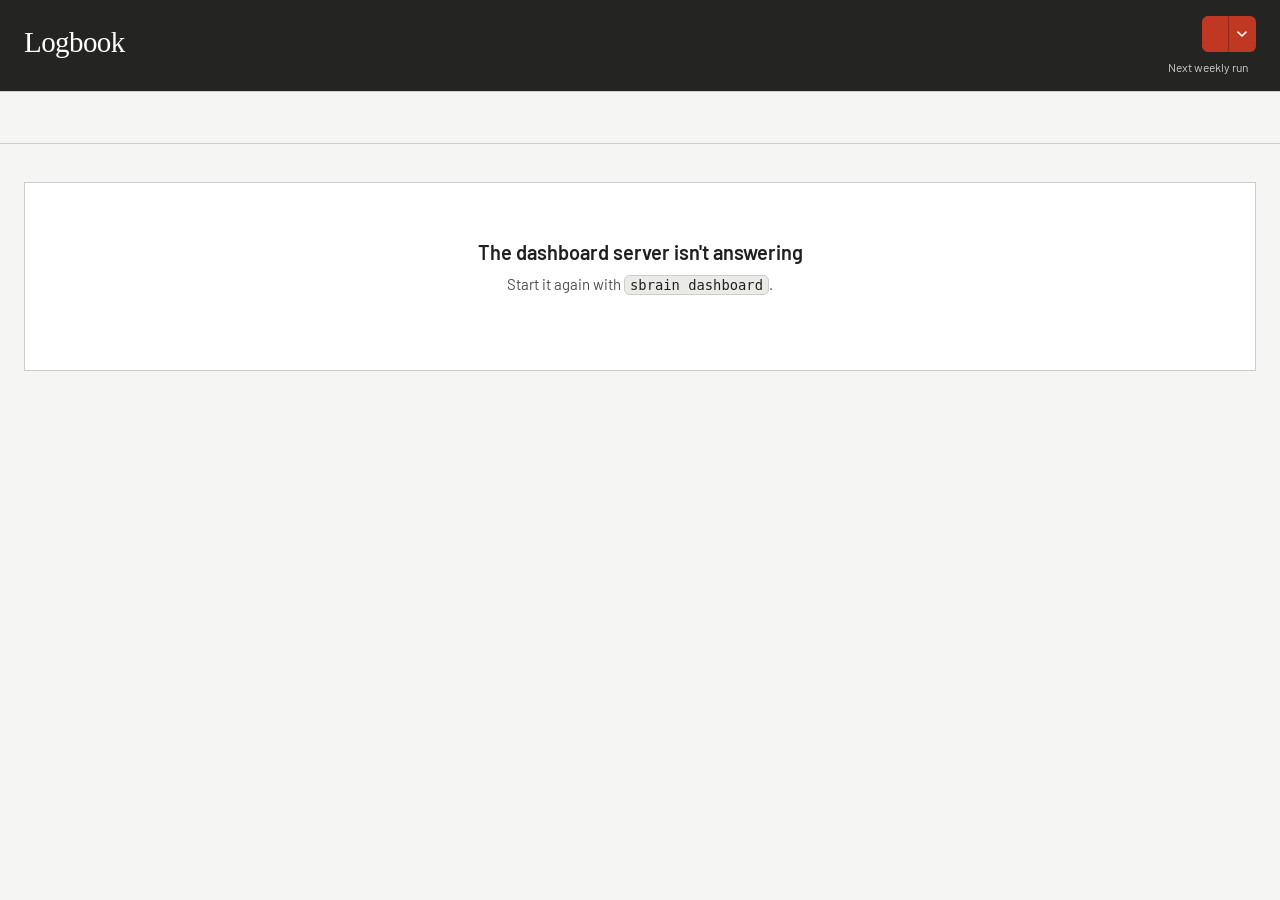
==== commit 019ed7e1: "Show next weekly run with local time and live countdown" ====
--- a/src/brain/web/index.html
+++ b/src/brain/web/index.html
@@ -10,6 +10,7 @@
   <link rel="stylesheet" href="https://fonts.googleapis.com/css2?family=Barlow:ital,wght@0,400;0,500;0,600;1,400&family=Barlow+Semi+Condensed:wght@500;600&display=swap">
   <link rel="stylesheet" href="app.css">
   <link rel="stylesheet" href="reading-room.css">
+  <link rel="stylesheet" href="guide.css">
   <script>
     try {
       const t = new URLSearchParams(location.search).get("theme") || localStorage.getItem("brain-theme");
@@ -45,6 +46,10 @@
           <svg class="i" aria-hidden="true"><use href="#i-down"/></svg>
         </button>
       </div>
+      <div class="nextrun" id="nextrun" aria-label="Next weekly run">
+        <div class="nextrun-heading">Next weekly run <b id="run-countdown"></b></div>
+        <time id="run-date"></time>
+      </div>
       <div class="runmenu" id="runmenu" role="dialog" aria-label="Run now settings" hidden></div>
     </div>
   </header>
@@ -54,6 +59,8 @@
   <div id="week-picker" class="week-picker" role="dialog" aria-label="Choose a week" hidden></div>
   <div class="toast" id="toast" role="status" aria-live="polite"></div>
 
+  <script src="guide-render.js"></script>
+  <script src="guide.js"></script>
   <script src="app.js"></script>
 </body>
 </html>
--- a/src/brain/web/app.css
+++ b/src/brain/web/app.css
@@ -133,11 +133,11 @@
 .runmenu { position: absolute; top: calc(100% + 10px); right: 0; z-index: 30; width: 310px; max-width: calc(100vw - 32px); padding: 14px 16px 16px; border: 1px solid var(--rule-strong); border-radius: var(--radius); background: var(--panel); box-shadow: var(--shadow); }
 .runmenu[hidden] { display: none; }
 .runmenu h3 { margin: 0 0 10px; font: 600 11px/1 var(--font-cond); letter-spacing: 0.08em; text-transform: uppercase; color: var(--ink-3); }
-.runmenu .field { display: block; margin-top: 12px; font-size: 12.5px; color: var(--ink-2); }
-.runmenu select { display: block; width: 100%; height: 30px; margin-top: 5px; padding: 0 6px; border: 1px solid var(--rule-strong); border-radius: var(--radius); background: var(--panel-2); }
-.runmenu select:disabled { opacity: 0.55; }
-.runmenu select option { background: var(--panel); color: var(--ink); }
-.runmenu .hint { margin: 10px 0 0; font-size: 12px; line-height: 1.4; color: var(--ink-3); }
+.runmenu .field, .weekly .field { display: block; margin-top: 12px; font-size: 12.5px; color: var(--ink-2); }
+.runmenu select, .weekly select, .weekly input[type="time"] { display: block; width: 100%; height: 30px; margin-top: 5px; padding: 0 6px; border: 1px solid var(--rule-strong); border-radius: var(--radius); background: var(--panel-2); }
+.runmenu select:disabled, .weekly select:disabled { opacity: 0.55; }
+.runmenu select option, .weekly select option { background: var(--panel); color: var(--ink); }
+.runmenu .hint, .weekly .hint { margin: 10px 0 0; font-size: 12px; line-height: 1.4; color: var(--ink-3); }
 .runmenu .hint.loading { display: flex; align-items: center; gap: 8px; }
 .runmenu .hint .spin { animation: spin 1s linear infinite; }
 .runmenu .actions { display: flex; align-items: center; justify-content: space-between; gap: 8px; margin-top: 16px; }
@@ -315,6 +315,14 @@
 
 /* ---------- register (projects) */
 
+/* Weekly run settings (Runs tab) */
+.weekly { padding: 14px 20px 16px; margin-bottom: 26px; }
+.weekly .weekly-head { display: flex; align-items: center; justify-content: space-between; gap: 12px; flex-wrap: wrap; }
+.weekly .weekly-head p { margin: 0; color: var(--ink-2); font-size: 13.5px; }
+.weekly .weekly-grid { display: grid; grid-template-columns: repeat(auto-fit, minmax(180px, 1fr)); gap: 4px 16px; margin-top: 8px; }
+.weekly .seg { margin-top: 5px; }
+.weekly input[type="time"] { color: var(--ink); }
+.weekly .actions { display: flex; justify-content: flex-end; gap: 8px; margin-top: 16px; }
 .section-head { display: flex; align-items: baseline; justify-content: space-between; gap: 16px; margin: 30px 0 10px; }
 .section-head:first-child { margin-top: 0; }
 .section-head p { margin: 0; color: var(--ink-3); font-size: 13px; }
--- a/src/brain/web/reading-room.css
+++ b/src/brain/web/reading-room.css
@@ -100,6 +100,26 @@
 main:focus {outline:none}
 .top {background:var(--top-ground);color:var(--top-ink);max-width:none;padding-left:max(24px,calc((100vw - 1452px)/2));padding-right:max(24px,calc((100vw - 1452px)/2))}
 .brand span,.lastrun,.lastrun b {color:var(--top-muted)}
+.top .right {display:grid;grid-template-columns:minmax(0,1fr) 36px auto;gap:6px 10px}
+.top .lastrun {grid-column:1;grid-row:1}
+.top #theme {grid-column:2;grid-row:1}
+.top .runsplit {grid-column:3;grid-row:1}
+.nextrun {grid-column:1 / -1;grid-row:2;text-align:right;color:var(--top-muted);font-size:12px;line-height:1.5}
+.nextrun-heading {display:flex;justify-content:flex-end;gap:8px;flex-wrap:wrap}
+.nextrun b {color:var(--top-ink);font-weight:500}
+.nextrun time {display:block}
+@media(max-width:1050px) and (min-width:761px) {
+ body .top {grid-template-columns:auto 1fr;min-height:110px;height:auto;padding-top:12px;padding-bottom:12px}
+ .top .pager {grid-column:1 / -1;grid-row:2;justify-content:center}
+ .top .right {grid-column:2;grid-row:1}
+}
+@media(max-width:760px) {
+ .top .right {grid-template-columns:36px auto;gap:5px}
+ .top #theme {grid-column:1}
+ .top .runsplit {grid-column:2}
+ .top .lastrun {grid-column:1 / -1;grid-row:2}
+ .nextrun {grid-row:3;font-size:11px;max-width:250px}
+}
 .top .btn.ghost {color:var(--top-muted)}
 .top .btn.ghost:hover {color:var(--top-ink);border-color:var(--top-muted)}
 .top :focus-visible {outline-color:var(--top-ink)}
--- a/src/brain/web/guide.css
+++ b/src/brain/web/guide.css
@@ -0,0 +1,326 @@
+/* Guide: the kneeboard. Board, clipped sheet stack, index tabs, and a laminated quick-reference card,
+   in the Signal Reading Room palette. Sheets are typeset by guide-render.js. */
+
+:root:not([data-theme="dark"]) { --kb-board:#e4e4e0; --kb-board-edge:#cfcfca; --kb-sheet:#ffffff; --kb-under:#f3f3f0; --kb-card:#f7f7f4; --kb-card-edge:#b9b9b3; --kb-shadow:rgba(40,40,30,.18); --kb-hl:rgba(255,255,255,.7); }
+:root[data-theme="dark"] { --kb-board:#32332e; --kb-board-edge:#44453f; --kb-sheet:#1f201c; --kb-under:#272824; --kb-card:#1e1f1a; --kb-card-edge:#55554f; --kb-shadow:rgba(0,0,0,.55); --kb-hl:rgba(255,255,255,.05); }
+@media (prefers-color-scheme: dark) { :root:not([data-theme="light"]) { --kb-board:#32332e; --kb-board-edge:#44453f; --kb-sheet:#1f201c; --kb-under:#272824; --kb-card:#1e1f1a; --kb-card-edge:#55554f; --kb-shadow:rgba(0,0,0,.55); --kb-hl:rgba(255,255,255,.05); } }
+
+.kb { --kb-pad: 30px; --kb-card-w: clamp(280px, 21vw, 320px); position: relative; max-width: 1360px; margin: 46px auto 0; display: grid; grid-template-columns: minmax(0, 1fr); }
+.kb-board {
+  position: relative; background: var(--kb-board); border: 1px solid var(--kb-board-edge); border-radius: 18px;
+  padding: 30px calc(var(--kb-card-w) + var(--kb-pad) * 1.5) var(--kb-pad) var(--kb-pad);
+  box-shadow: 0 1px 0 var(--kb-hl) inset, 0 34px 60px -34px var(--kb-shadow), 0 10px 20px -14px var(--kb-shadow);
+  min-height: 640px;
+}
+
+/* the clip: the one painted object, centred over the sheet stack and biting its top edge */
+.kb-clip { position: absolute; z-index: 4; left: 50%; bottom: -17px; width: 232px; height: auto; transform: translateX(-50%); pointer-events: none; filter: drop-shadow(0 8px 10px var(--kb-shadow)); user-select: none; }
+.kb-clip-m { display: none; }
+
+/* index tabs: split around the clip so no label sits under its legs */
+.kb-tabs { position: relative; z-index: 3; display: flex; justify-content: center; align-items: end; gap: 4px; margin: 0 6px -1px; }
+.kb-tabs-l, .kb-tabs-r { display: flex; gap: 4px; align-items: end; flex: none; }
+.kb-tabs-gap { position: relative; flex: none; width: 180px; align-self: stretch; }
+.kb-tab {
+  position: relative; display: inline-flex; align-items: center; height: 32px; padding: 0 14px;
+  font: 500 13px/1 var(--font); letter-spacing: .04em; text-transform: uppercase; color: var(--ink-3);
+  background: none; border: 0; cursor: pointer; white-space: nowrap;
+}
+.kb-tab::before {
+  content: ""; position: absolute; inset: 0 0 -1px; z-index: -1; background: var(--kb-under);
+  border: 1px solid var(--rule); border-bottom: 0; border-radius: 6px 6px 0 0;
+  transform: perspective(22px) rotateX(6deg); transform-origin: bottom;
+  transition: background .18s ease-out, border-color .18s ease-out;
+}
+.kb-tab:hover { color: var(--ink); }
+.kb-tab:hover::before { background: var(--kb-sheet); }
+.kb-tab[aria-selected="true"] { color: var(--blue); }
+.kb-tab[aria-selected="true"]::before { background: var(--kb-sheet); border-color: var(--action); border-width: 1.5px; }
+.kb-tab:focus-visible { outline: none; }
+.kb-tab:focus-visible::before { box-shadow: 0 0 0 2px var(--blue); }
+
+/* the stack: two sheets peek out beneath the open one */
+.kb-stack { position: relative; z-index: 1; }
+.kb-stack::before, .kb-stack::after {
+  content: ""; position: absolute; inset: 0; border: 1px solid var(--rule-strong); border-radius: 0; background: var(--kb-under);
+  box-shadow: -6px 12px 18px -10px var(--kb-shadow);
+}
+.kb-stack::before { transform: translate(-12px, 12px) rotate(-.9deg); opacity: .8; }
+.kb-stack::after { transform: translate(-6px, 6px) rotate(-.4deg); }
+.kb-sheet {
+  position: relative; z-index: 1; background: var(--kb-sheet); border: 1px solid var(--rule); border-radius: 0;
+  padding: 40px clamp(28px, 5vw, 66px) 56px; min-height: 560px;
+  box-shadow: 0 18px 30px -24px var(--kb-shadow);
+}
+.kb-sheet.kb-in { animation: kb-drop .34s cubic-bezier(.16, 1, .3, 1); }
+@keyframes kb-drop { from { transform: translateY(-16px) rotate(-.35deg); opacity: .25; clip-path: inset(0 0 70% 0); } to { transform: none; opacity: 1; clip-path: inset(0 0 0 0); } }
+.kb-quiet { color: var(--ink-3); font: italic 17px/1.6 Georgia, serif; }
+
+/* the tab's sheets, as a numbered index along the top of the open sheet */
+.kb-index { display: flex; align-items: center; gap: 10px; margin: -14px 0 30px; padding-bottom: 14px; border-bottom: 1px dashed var(--rule); }
+.kb-index ol { list-style: none; display: flex; flex-wrap: wrap; gap: 6px; margin: 0; padding: 0; flex: 1; min-width: 0; }
+.kb-index a { display: inline-flex; align-items: center; gap: 8px; padding: 6px 12px 6px 7px; border: 1px solid var(--rule); border-radius: 999px;
+  font: 500 13.5px/1 var(--font); color: var(--ink-2); text-decoration: none; transition: border-color .15s, background .15s, color .15s; }
+.kb-index a span { display: inline-grid; place-items: center; min-width: 20px; height: 20px; border-radius: 999px; background: var(--panel-2); font: 600 11px/1 var(--font); color: var(--ink-3); font-variant-numeric: tabular-nums; }
+.kb-index a:hover { border-color: var(--rule-strong); color: var(--ink); }
+.kb-index a[aria-current="page"] { border-color: var(--action); color: var(--ink); background: var(--blue-soft); }
+.kb-index a[aria-current="page"] span { background: var(--action); color: var(--on-action); }
+.kb-stepper { display: inline-flex; gap: 4px; flex: none; }
+.kb-step { display: inline-grid; place-items: center; width: 30px; height: 30px; border: 1px solid var(--rule); border-radius: 999px; color: var(--ink-2); }
+.kb-step svg.i { width: 14px; height: 14px; fill: none; stroke: currentColor; stroke-width: 1.6; }
+.kb-step:hover { border-color: var(--action); color: var(--blue); }
+.kb-step.off { opacity: .35; }
+
+/* long sheets fold to their opening with a way to read the rest */
+.kb-body.is-folded { max-height: 1250px; overflow: hidden; -webkit-mask-image: linear-gradient(#000 78%, transparent); mask-image: linear-gradient(#000 78%, transparent); }
+.kb-fold { display: flex; justify-content: center; margin-top: -8px; }
+.kb-fold-btn { display: inline-flex; flex-direction: column; align-items: center; gap: 3px; padding: 12px 26px; border: 1px solid var(--rule-strong); border-radius: 999px;
+  background: var(--kb-sheet); font: 600 14px/1.2 var(--font); color: var(--ink); box-shadow: 0 10px 22px -16px var(--kb-shadow); }
+.kb-fold-btn small { font: 500 12px/1 var(--font); color: var(--ink-3); }
+.kb-fold-btn:hover { border-color: var(--action); }
+
+.kb-head { margin-bottom: 30px; }
+.kb-title { margin: 0; font: 400 clamp(34px, 3.4vw, 49px)/1.12 Georgia, serif; letter-spacing: -.012em; color: var(--ink); text-wrap: balance; }
+.kb-meta { display: flex; flex-wrap: wrap; align-items: center; gap: 4px 10px; margin: 14px 0 0; font: 500 12.5px/1.4 var(--font); color: var(--ink-3); }
+.kb-meta code { font: 12px/1.4 ui-monospace, "Cascadia Mono", Consolas, monospace; color: var(--ink-2); padding: 0; border: 0; background: none; }
+.kb-dot { width: 3px; height: 3px; border-radius: 50%; background: var(--rule-strong); }
+.kb-lede { margin: 22px 0 0; max-width: 60ch; font: 400 20px/1.55 Georgia, serif; color: var(--ink-2); }
+
+/* ---------- typeset documents (guide-render.js) */
+
+.kb-body { font: 400 17px/1.7 Georgia, serif; color: var(--ink-2); }
+.kb-body p { margin: 0 0 16px; max-width: 68ch; }
+.kb-body strong, .kb-body b { color: var(--ink); font-weight: 700; }
+.kb-body a { color: var(--blue); text-decoration: underline; text-decoration-thickness: 1px; text-underline-offset: 3px; }
+.g-section { margin-top: 48px; }
+.g-intro + .g-section, .kb-body > .g-section:first-child { margin-top: 10px; }
+.g-section > h2 { margin: 0 0 18px; padding-top: 20px; border-top: 1px solid var(--rule); font: 400 27px/1.25 Georgia, serif; letter-spacing: -.01em; color: var(--ink); }
+.kb-body h3, .kb-body h4, .kb-body h5 { margin: 30px 0 12px; font: 600 12px/1.3 var(--font); letter-spacing: .1em; text-transform: uppercase; color: var(--ink-3); }
+
+.g-list, .g-sub { list-style: none; margin: 0 0 18px; padding: 0; max-width: 68ch; }
+.g-list > li { position: relative; padding: 0 0 9px 26px; }
+.g-list > li::before { content: ""; position: absolute; left: 2px; top: .8em; width: 12px; height: 2px; background: var(--action); }
+.g-sub { margin: 8px 0 2px; }
+.g-sub > li { position: relative; padding: 0 0 5px 20px; font-size: 15.5px; }
+.g-sub > li::before { content: ""; position: absolute; left: 4px; top: .8em; width: 6px; border-top: 1px solid var(--rule-strong); }
+
+/* numbered rules: huge outlined numerals, a label, and the rule itself, on ruled rows */
+.g-rules { list-style: none; margin: 6px 0 22px; padding: 0; border-bottom: 1px solid var(--rule); }
+.g-rules > li { display: grid; grid-template-columns: 96px minmax(130px, .7fr) minmax(0, 1.5fr); align-items: stretch; border-top: 1px solid var(--rule); }
+.g-rules > li > * { padding: 22px 0; }
+.g-rules > li > b, .g-rules > li > p { padding-left: 22px; padding-right: 18px; border-left: 1px solid var(--rule); }
+.g-rule-n { font: 400 60px/.82 Georgia, serif; color: transparent; -webkit-text-stroke: 1.4px var(--ink); letter-spacing: -.02em; font-variant-numeric: lining-nums; }
+.g-rules b { font: 400 20px/1.35 Georgia, serif; color: var(--ink); padding-top: 26px; }
+.g-rules p { margin: 0; padding-top: 27px; font-size: 16.5px; line-height: 1.6; }
+
+/* ordered steps: stations on a route line */
+.g-steps { list-style: none; margin: 8px 0 24px; padding: 0; position: relative; max-width: 72ch; }
+.g-steps::before { content: ""; position: absolute; left: 15px; top: 14px; bottom: 22px; border-left: 1.5px solid var(--action); opacity: .7; }
+.g-steps > li { position: relative; display: grid; grid-template-columns: 32px minmax(0, 1fr); gap: 18px; padding: 0 0 16px; }
+.g-step-n { position: relative; display: grid; place-items: center; width: 31px; height: 31px; background: var(--kb-sheet); border: 1.5px solid var(--action); border-radius: 50%; font: 400 15px/1 Georgia, serif; color: var(--ink); }
+.g-steps > li > div { padding-top: 3px; }
+
+/* dated lists: a timeline */
+.g-timeline { list-style: none; margin: 8px 0 24px; padding: 0; max-width: 72ch; }
+.g-timeline > li { display: grid; grid-template-columns: 112px minmax(0, 1fr); gap: 20px; padding: 12px 0; border-top: 1px dashed var(--rule); }
+.g-timeline > li:first-child { border-top: 0; }
+.g-timeline time { font: 600 12.5px/1.9 var(--font); letter-spacing: .04em; color: var(--blue); font-variant-numeric: tabular-nums; }
+
+/* observations with evidence: the statement, and where it was seen */
+.g-evidence { list-style: none; margin: 4px 0 24px; padding: 0; max-width: 74ch; }
+.g-evidence > li { padding: 14px 0; border-top: 1px solid var(--rule); }
+.g-evidence p { margin: 0; }
+.g-evidence small { display: block; margin-top: 6px; font: 500 12.5px/1.45 var(--font); color: var(--ink-3); }
+
+/* tables: ledgers */
+.g-ledger-wrap { margin: 6px 0 26px; overflow-x: auto; }
+.g-ledger { width: 100%; border-collapse: collapse; font: 400 15.5px/1.5 Georgia, serif; color: var(--ink-2); }
+.g-ledger th { padding: 0 14px 10px 0; text-align: left; font: 600 11.5px/1.3 var(--font); letter-spacing: .09em; text-transform: uppercase; color: var(--ink-3); border-bottom: 1.5px solid var(--rule-strong); white-space: nowrap; }
+.g-ledger td { padding: 11px 14px 11px 0; border-bottom: 1px solid var(--rule); vertical-align: top; }
+.g-ledger td + td, .g-ledger th + th { padding-left: 14px; border-left: 1px solid var(--rule); }
+.g-ledger tbody tr:hover td { background: var(--blue-soft); }
+.g-ledger .n { text-align: right; font: 500 14.5px/1.5 var(--font); font-variant-numeric: tabular-nums; color: var(--ink); }
+.g-ledger td:first-child { color: var(--ink); }
+.g-kv td:first-child { width: 34%; font: 600 14px/1.5 var(--font); color: var(--ink); }
+
+.g-callout { margin: 0 0 18px; padding: 16px 20px; background: var(--blue-soft); border-radius: 6px; max-width: 68ch; }
+.g-callout b { display: block; margin-bottom: 4px; font: 600 12px/1.3 var(--font); letter-spacing: .09em; text-transform: uppercase; color: var(--blue); }
+.g-callout p { margin: 0; }
+.g-quote { margin: 8px 0 22px; padding: 0 0 0 28px; position: relative; font: italic 21px/1.5 Georgia, serif; color: var(--ink); max-width: 60ch; }
+.g-quote::before { content: "\201C"; position: absolute; left: -4px; top: -10px; font: 400 54px/1 Georgia, serif; color: var(--action); }
+.g-rule { border: 0; border-top: 1px solid var(--rule); margin: 30px 0; }
+.g-codeblock { margin: 6px 0 22px; border: 1px solid var(--rule); border-radius: 6px; background: var(--kb-under); overflow: hidden; }
+.g-codeblock figcaption { padding: 7px 12px; font: 600 11px/1 var(--font); letter-spacing: .09em; text-transform: uppercase; color: var(--ink-3); border-bottom: 1px solid var(--rule); }
+.g-codeblock pre, .g-raw { margin: 0; padding: 14px 16px; overflow-x: auto; font: 13px/1.6 ui-monospace, "Cascadia Mono", Consolas, monospace; color: var(--ink); }
+.g-code, .g-path { font: 13.5px/1.4 ui-monospace, "Cascadia Mono", Consolas, monospace; padding: 1px 5px; border: 0; border-radius: 6px; background: var(--blue-soft); color: var(--ink); }
+.g-path { text-decoration: none !important; border-bottom: 1px solid var(--blue); border-radius: 6px 3px 0 0; }
+.g-commands { display: grid; gap: 6px; margin: 6px 0 22px; max-width: 68ch; }
+.g-cmd { display: inline-flex; align-items: center; gap: 10px; max-width: 100%; padding: 2px 4px 2px 7px; border: 1px solid var(--rule); border-radius: 6px; background: var(--kb-under); color: var(--ink); cursor: copy; vertical-align: baseline; font: inherit; }
+.g-cmd code { padding: 0; border: 0; background: none; font: 13.5px/1.6 ui-monospace, "Cascadia Mono", Consolas, monospace; white-space: pre-wrap; word-break: break-all; text-align: left; }
+.g-cmd .g-copy { font: 600 10.5px/1 var(--font); letter-spacing: .09em; text-transform: uppercase; color: var(--ink-3); padding: 4px 5px; border-radius: 6px; }
+.g-cmd:hover { border-color: var(--rule-strong); }
+.g-cmd:hover .g-copy { color: var(--blue); }
+.g-cmd.copied .g-copy { color: var(--on-action); background: var(--action); }
+.g-cmd.copied .g-copy::after { content: "ied"; }
+.g-cmd-line { display: flex; justify-content: space-between; padding: 6px 6px 6px 12px; }
+.g-ref { border-bottom: 1px dotted var(--rule-strong); }
+
+/* ---------- the laminated quick-reference card */
+
+.kb-rail { position: absolute; z-index: 3; top: 62px; bottom: var(--kb-pad); right: var(--kb-pad); width: var(--kb-card-w); }
+.kb-card {
+  position: sticky; top: 70px;
+  max-height: calc(100vh - 96px); display: flex; flex-direction: column;
+  background: var(--kb-card); border: 2px solid var(--kb-card-edge); border-radius: 12px;
+  box-shadow: 0 1px 0 var(--kb-hl) inset, 0 20px 34px -22px var(--kb-shadow);
+}
+.kb-card > .kb-tab-l, .kb-card > .kb-tab-r { position: absolute; top: 46px; width: 7px; height: 38px; border-radius: 6px; background: linear-gradient(var(--kb-card-edge), var(--rule)); }
+.kb-tab-l { left: -6px; } .kb-tab-r { right: -6px; }
+#kb-live-slot { padding: 20px 20px 16px; border-bottom: 1px solid var(--rule); }
+.kb-live-line { margin: 0; font: 400 14px/1.4 var(--font); color: var(--ink-2); }
+.kb-live-line b { font-weight: 700; color: var(--ink); text-transform: uppercase; letter-spacing: .06em; margin-right: 4px; }
+.kb-live.is-live .kb-live-line b { color: var(--blue); }
+.kb-live.is-live .kb-live-line b::before { content: ""; display: inline-block; width: 7px; height: 7px; margin: 0 7px 1px 0; border-radius: 50%; background: var(--action); animation: kb-pulse 1.8s ease-in-out infinite; }
+@keyframes kb-pulse { 50% { opacity: .25; } }
+.kb-live.is-stopped .kb-live-line b { color: var(--bad); }
+.kb-bar { height: 4px; margin: 12px 0 10px; background: var(--bar-track); border-radius: 2px; overflow: hidden; }
+.kb-bar span { display: block; height: 100%; background: var(--action); transform-origin: left center; transition: transform .8s cubic-bezier(.16, 1, .3, 1); }
+.kb-live-sub { margin: 0; font: 400 12.5px/1.5 var(--font); color: var(--ink-3); font-variant-numeric: tabular-nums; }
+.kb-live-sub code { font: 12px ui-monospace, Consolas, monospace; color: var(--ink-2); padding: 0; border: 0; background: none; }
+.kb-stations { list-style: none; display: flex; justify-content: space-between; margin: 14px 0 0; padding: 0; position: relative; }
+.kb-stations::before { content: ""; position: absolute; left: 6px; right: 6px; top: 5px; border-top: 1px solid var(--rule-strong); }
+.kb-st { position: relative; display: flex; flex-direction: column; align-items: center; gap: 6px; font: 500 10.5px/1 var(--font); letter-spacing: .04em; color: var(--ink-3); }
+.kb-st i { width: 11px; height: 11px; border-radius: 50%; border: 1.5px solid var(--rule-strong); background: var(--kb-card); }
+.kb-st.done { color: var(--ink-2); }
+.kb-st.done i { background: var(--action); border-color: var(--action); }
+.kb-st.now { color: var(--blue); }
+.kb-st.now i { border-color: var(--action); box-shadow: 0 0 0 3px var(--blue-soft); background: radial-gradient(circle, var(--action) 0 2.5px, var(--kb-card) 3px); }
+.kb-resume { margin-top: 14px; width: 100%; justify-content: center; }
+.kb-links { display: flex; flex-wrap: wrap; gap: 6px 14px; margin-top: 12px; }
+.kb-link { font: 600 12.5px/1.3 var(--font); color: var(--blue); text-decoration: underline; text-underline-offset: 3px; }
+.kb-tests { margin-top: 14px; padding-top: 12px; border-top: 1px dashed var(--rule); }
+.kb-test-open { display: inline-block; margin-bottom: 10px; }
+.kb-test-hist { list-style: none; display: flex; align-items: flex-end; gap: 6px; height: 64px; margin: 0 0 8px; padding: 0; border-bottom: 1px solid var(--rule-strong); }
+.kb-test-hist li { flex: 1; max-width: 34px; height: 100%; display: flex; flex-direction: column; justify-content: flex-end; align-items: stretch; gap: 3px; }
+.kb-test-hist i { display: block; width: 100%; background: var(--action); border-radius: 2px 2px 0 0; }
+.kb-test-hist span { order: -1; text-align: center; font: 600 10px/1 var(--font); color: var(--ink-3); font-variant-numeric: tabular-nums; }
+
+.kb-checklist { list-style: none; margin: 0; padding: 6px 12px 4px; overflow-y: auto; flex: 1 1 auto; min-height: 120px; scrollbar-width: thin; }
+.kb-cgroup h3 { margin: 12px 8px 4px; font: 600 10.5px/1 var(--font); letter-spacing: .12em; text-transform: uppercase; color: var(--ink-3); }
+.kb-cgroup ul { list-style: none; margin: 0; padding: 0; }
+.kb-cmd { width: 100%; display: grid; grid-template-columns: 14px minmax(0, max-content) minmax(14px, 1fr) auto; align-items: center; gap: 8px; padding: 6px 8px; border: 0; border-radius: 6px; background: none; color: var(--ink); text-align: left; cursor: copy; }
+.kb-cmd code { font: 400 12.5px/1.45 ui-monospace, "Cascadia Mono", Consolas, monospace; padding: 0; border: 0; border-radius: 0; background: none; color: var(--ink-2); white-space: nowrap; overflow: hidden; text-overflow: ellipsis; min-width: 0; }
+.kb-cmd:hover code, .kb-cmd:focus-visible code { color: var(--ink); }
+.kb-lead { align-self: end; margin-bottom: 6px; border-bottom: 1.5px dotted var(--rule-strong); min-width: 8px; }
+.kb-copy { font: 700 10.5px/1 var(--font); letter-spacing: .1em; text-transform: uppercase; color: var(--ink-3); }
+.kb-box { width: 13px; height: 13px; border: 1.5px solid var(--rule-strong); border-radius: 2px; display: grid; place-items: center; }
+.kb-box svg { width: 10px; height: 10px; fill: none; stroke: var(--on-action); stroke-width: 1.8; stroke-linecap: round; stroke-linejoin: round; opacity: 0; }
+.kb-cmd:hover { background: var(--blue-soft); }
+.kb-cmd:hover .kb-copy { color: var(--blue); }
+.kb-cmd.done .kb-box { background: var(--action); border-color: var(--action); }
+.kb-cmd.done .kb-box svg { opacity: 1; }
+.kb-cmd.done .kb-copy { color: var(--blue); }
+.kb-cmd.flash { animation: kb-flash .9s cubic-bezier(.16, 1, .3, 1); }
+@keyframes kb-flash { from { background: var(--blue-soft); box-shadow: inset 0 0 0 1px var(--action); } }
+.kb-hint { margin: 0; padding: 12px 20px 16px; border-top: 1px solid var(--rule); font: italic 13.5px/1.45 Georgia, serif; color: var(--ink-2); min-height: 58px; }
+
+/* ---------- smaller screens: the card moves above the board, tabs scroll */
+
+@media (max-width: 1100px) {
+  .kb { --kb-pad: 22px; }
+  .kb-board { padding: 40px var(--kb-pad) var(--kb-pad); }
+  .kb-rail { position: relative; top: auto; bottom: auto; right: auto; width: auto; margin: 30px 0 0; }
+  .kb-card { position: relative; top: auto; max-height: none; }
+  .kb-checklist { max-height: 320px; }
+}
+@media (max-width: 760px) {
+  .kb { margin-top: 44px; }
+  .kb-board { padding: 34px 10px 14px; border-radius: 12px; min-height: 0; }
+  .kb-clip-m { display: block; width: 150px; top: -42px; bottom: auto; }
+  .kb-tabs { display: flex; justify-content: flex-start; overflow-x: auto; gap: 4px; margin: 0 0 -1px; padding-top: 6px; scrollbar-width: none; }
+  .kb-tabs-gap { display: none; }
+  .kb-tabs-l, .kb-tabs-r { flex: none; }
+  .kb-tab { padding: 0 13px; }
+  .kb-sheet { padding: 30px 18px 40px; min-height: 0; }
+  .g-rules > li { grid-template-columns: 58px minmax(0, 1fr); }
+  .g-rules > li p { grid-column: 2; }
+  .g-rule-n { font-size: 42px; }
+  .g-timeline > li { grid-template-columns: 1fr; gap: 2px; }
+  .kb-lede { font-size: 18px; }
+}
+@media (prefers-reduced-motion: reduce) {
+  .kb-sheet.kb-in, .kb-cmd.flash, .kb-live.is-live .kb-live-line b::before { animation: none; }
+  .kb-bar span, .kb-tab::before { transition: none; }
+}
+
+/* tables keep readable columns and scroll sideways instead of crushing; commands never break mid-word there */
+.g-ledger .g-cmd code, .g-ledger .g-code, .g-ledger .g-path { white-space: nowrap; word-break: normal; }
+.kb { overflow-x: clip; }
+@media (max-width: 600px) {
+  /* each row becomes a small card: the column name above each value, both full width */
+  .g-ledger, .g-ledger tbody, .g-ledger tr, .g-ledger td { display: block; width: auto; }
+  .g-ledger thead { display: none; }
+  .g-ledger tr { padding: 12px 0; border-bottom: 1px solid var(--rule); }
+  .g-ledger td, .g-ledger td + td { padding: 3px 0; border: 0; text-align: left; }
+  .g-ledger td[data-label]::before { content: attr(data-label); display: block; margin-bottom: 2px; font: 600 10.5px/1.3 var(--font); letter-spacing: .09em; text-transform: uppercase; color: var(--ink-3); }
+  .g-ledger .g-cmd code, .g-ledger .g-code, .g-ledger .g-path { white-space: normal; word-break: break-all; }
+  .g-kv td:first-child { width: auto; }
+  .g-rules > li > b, .g-rules > li > p { border-left: 0; padding-left: 0; }
+  .g-rules > li > p { padding-top: 0; }
+}
+
+/* the card's sections: study status, blind tests, commands */
+.kb-sec { padding: 18px 20px; border-bottom: 1px solid var(--rule); }
+.kb-sec h2 { margin: 0 0 8px; font: 600 11px/1 var(--font); letter-spacing: .12em; text-transform: uppercase; color: var(--ink-3); }
+#kb-live-slot { padding: 0; border-bottom: 0; }
+.kb-live-line { display: flex; align-items: center; gap: 8px; margin: 0; font: 600 15px/1.35 var(--font); color: var(--ink); }
+.kb-live.is-stopped .kb-live-line { color: var(--bad); }
+.kb-pulse { display: inline-block; width: 8px; height: 8px; border-radius: 50%; background: var(--action); animation: kb-pulse 1.8s ease-in-out infinite; flex: none; }
+.kb-live-sub { margin: 6px 0 0; }
+.kb-live-sub b { color: var(--ink); }
+.kb-sec .kb-link { display: inline-block; margin-top: 10px; }
+.kb-tests { border-top: 0; }
+.kb-test-cta { display: flex; flex-direction: column; align-items: flex-start; justify-content: center; gap: 4px; width: 100%; height: auto !important; min-height: 58px;
+  margin-top: 14px; padding: 12px 16px; border-radius: 12px; border: 1px solid var(--rule-strong); background: var(--panel-2); color: var(--ink);
+  font: 600 14px/1.2 var(--font); text-align: left; text-decoration: none; cursor: pointer; transition: border-color .15s, transform .15s, background .15s; }
+.kb-test-cta:hover:not([disabled]) { border-color: var(--action); transform: translateY(-1px); }
+.kb-test-cta[disabled] { opacity: .55; cursor: default; }
+.kb-test-cta.btn.primary { background: var(--action); border-color: var(--action); color: var(--on-action); }
+.kb-test-cta small { font: 500 12px/1.3 var(--font); opacity: .8; }
+.kb-test-cta svg.i { display: none; }
+.kb-note { margin: 10px 0 0; padding: 9px 11px; border-radius: 8px; background: var(--blue-soft); font: 400 12.5px/1.45 var(--font); color: var(--ink-2); }
+.kb-test-hist { margin: 14px 0 6px; }
+.kb-commands { border-bottom: 0; padding: 6px 12px 10px; }
+.kb-disclose { display: flex; align-items: center; gap: 8px; width: 100%; padding: 10px 8px; border: 0; background: none; font: 600 11px/1 var(--font); letter-spacing: .12em; text-transform: uppercase; color: var(--ink-3); }
+.kb-disclose span { padding: 2px 7px; border-radius: 999px; background: var(--panel-2); letter-spacing: 0; font-variant-numeric: tabular-nums; }
+.kb-disclose svg.i { margin-left: auto; width: 14px; height: 14px; fill: none; stroke: currentColor; stroke-width: 1.6; transition: transform .2s; }
+.kb-commands.open .kb-disclose svg.i { transform: rotate(180deg); }
+.kb-disclose:hover { color: var(--ink); }
+.kb-commands-body .kb-checklist { max-height: 46vh; padding: 0; }
+.kb-commands-body .kb-hint { padding: 10px 8px 4px; border-top: 0; min-height: 0; }
+
+/* ---------- blind test card in the weekly Log, and the one-time nudge */
+.bt-card { margin: 0 0 24px; padding: 18px 20px; border: 1px solid var(--rule); background: var(--panel); }
+.bt-card.is-open { border-color: var(--action); }
+.bt-card h2 { margin: 0 0 10px !important; font: 600 11.5px/1 var(--font) !important; letter-spacing: .1em !important; text-transform: uppercase; color: var(--ink-3) !important; }
+.bt-score { display: flex; align-items: baseline; gap: 8px; margin: 0; }
+.bt-score b { font: 400 44px/1 Georgia, serif; color: var(--ink); }
+.bt-score span { font: 500 15px/1 var(--font); color: var(--ink-3); }
+.bt-line { margin: 8px 0 0; font-size: 14.5px; line-height: 1.55; color: var(--ink-2); }
+.bt-line q { display: block; margin-top: 8px; font: italic 14px/1.5 Georgia, serif; color: var(--ink-2); }
+.bt-link { display: inline-block; margin-top: 10px; font: 600 13px/1.3 var(--font); color: var(--blue); }
+.bt-go { display: flex; width: fit-content; margin-top: 14px; text-decoration: none; }
+.bt-pop { position: fixed; z-index: 40; right: 24px; bottom: 24px; width: min(380px, calc(100vw - 32px)); padding: 20px 22px 18px;
+  background: var(--panel); border: 1px solid var(--rule-strong); border-radius: 16px; box-shadow: 0 24px 48px -20px rgba(0,0,0,.55), 0 2px 6px rgba(0,0,0,.18);
+  animation: bt-in .45s cubic-bezier(.16, 1, .3, 1); }
+.bt-pop.out { opacity: 0; transform: translateY(10px); transition: opacity .2s, transform .2s; }
+@keyframes bt-in { from { opacity: 0; transform: translateY(16px) scale(.98); } }
+.bt-pop-title { margin: 0 0 6px; font: 400 22px/1.25 Georgia, serif; color: var(--ink); }
+.bt-pop p { margin: 0; font-size: 14.5px; line-height: 1.5; color: var(--ink-2); }
+.bt-pop-actions { display: flex; gap: 8px; margin-top: 16px; }
+.bt-pop-actions .btn { text-decoration: none; }
+@media (prefers-reduced-motion: reduce) { .bt-pop { animation: none; } }
+
+/* short table cells (dates, ids, scores) stay on one line */
+.g-ledger td.nw { white-space: nowrap; }
+.g-open { font: 600 13px/1.3 var(--font); color: var(--blue); text-decoration: underline; text-underline-offset: 3px; white-space: nowrap; }
